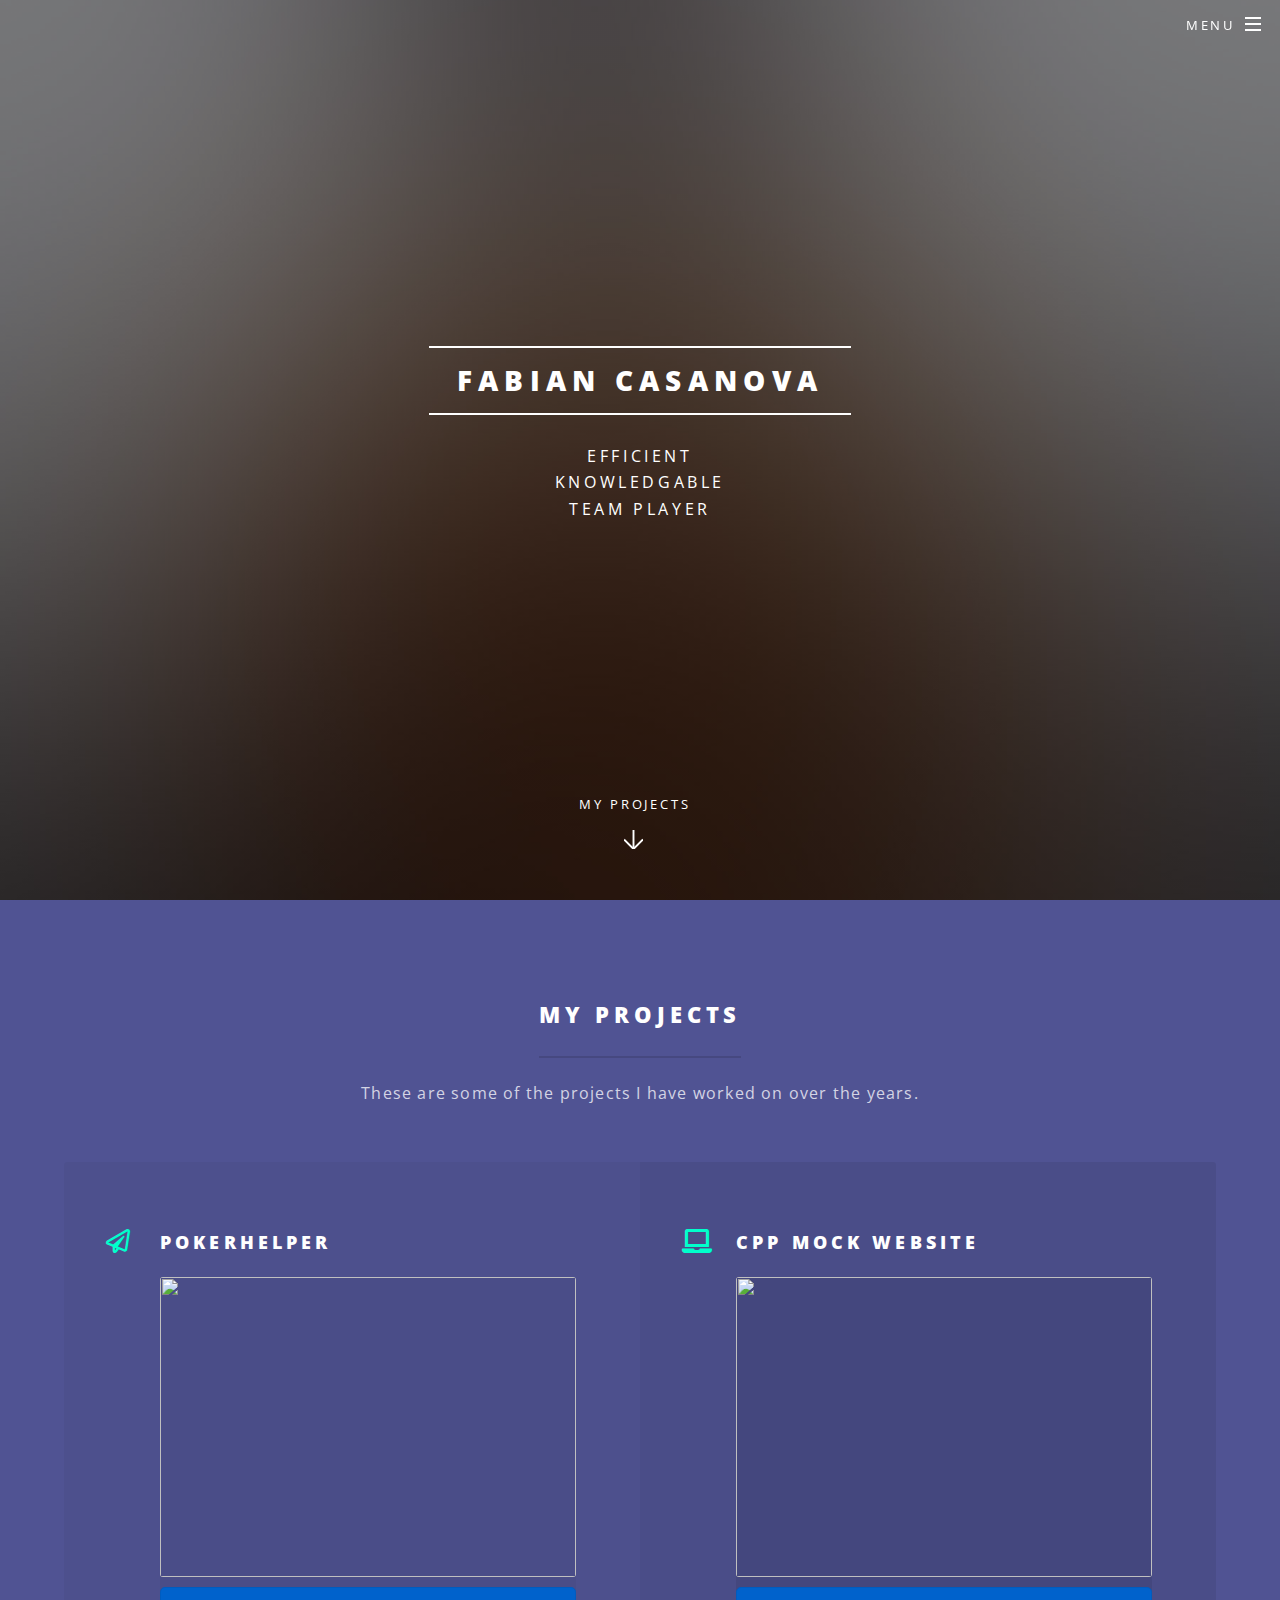
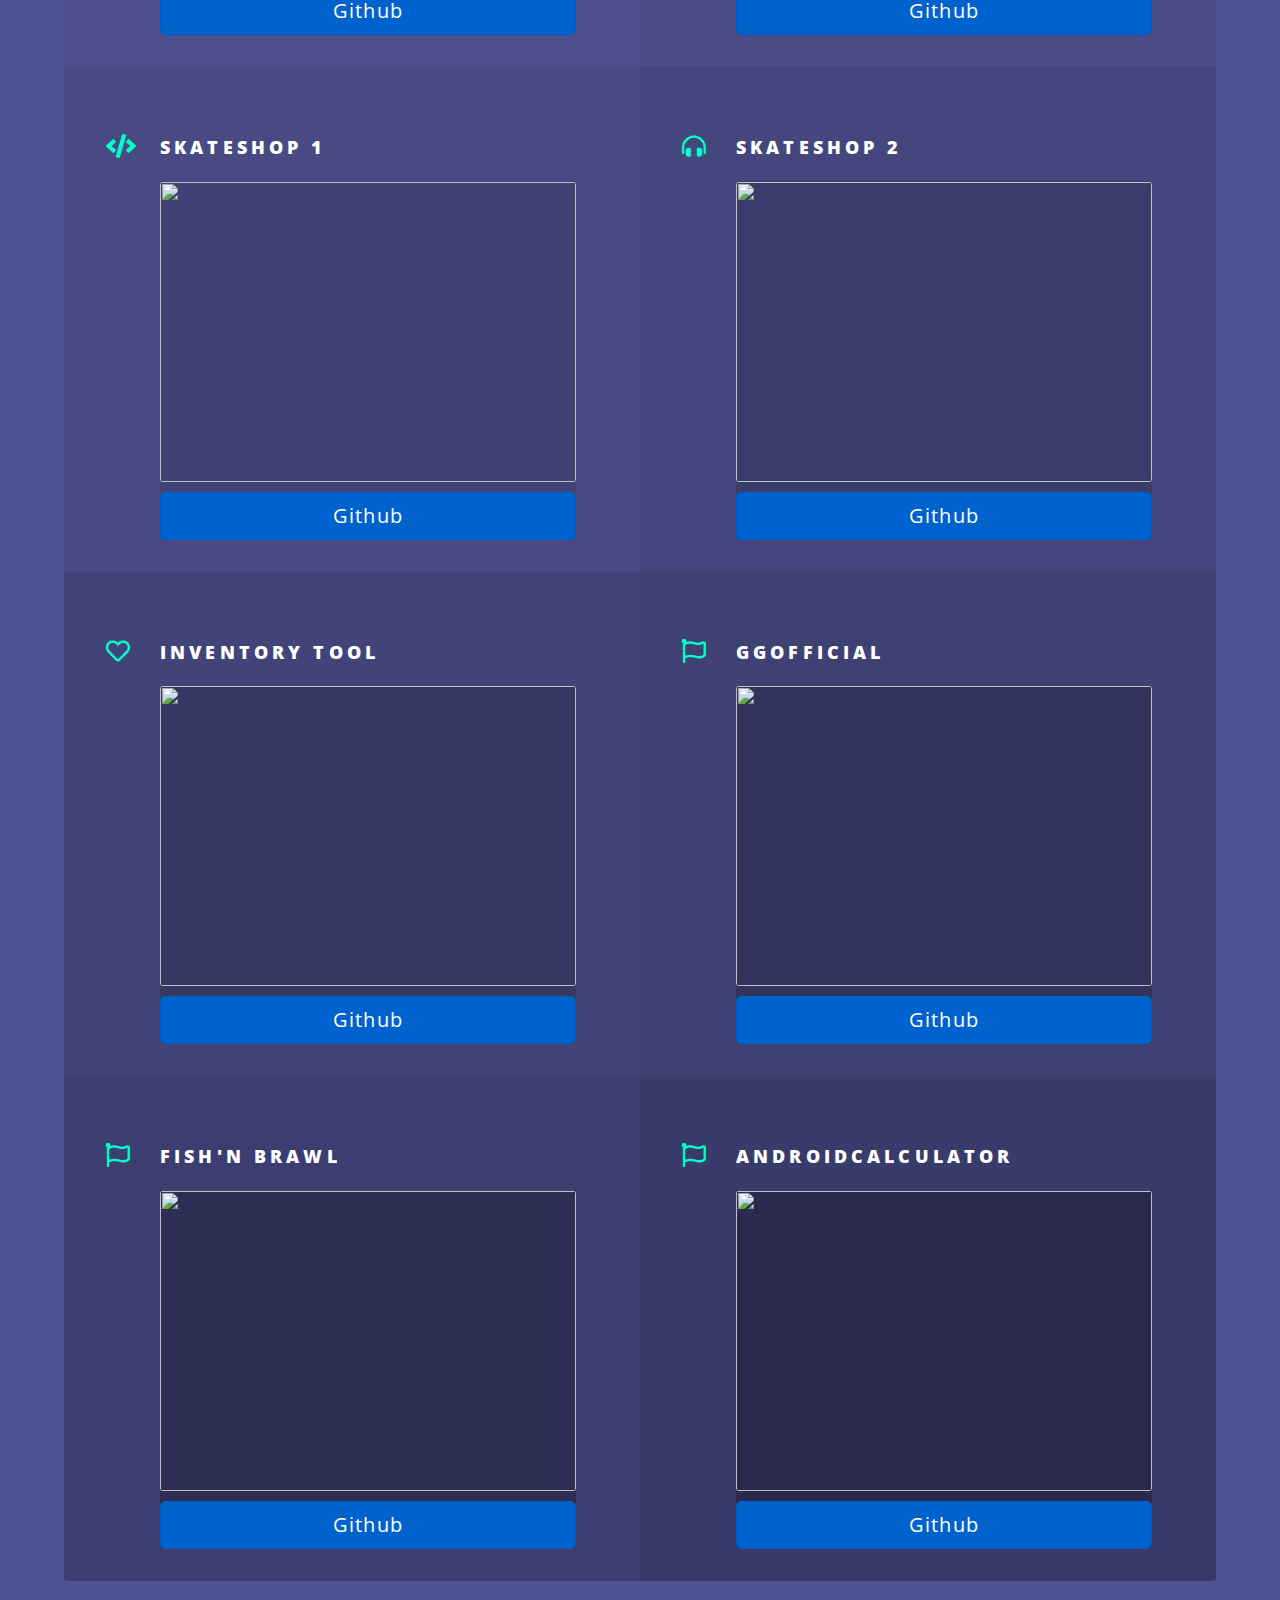
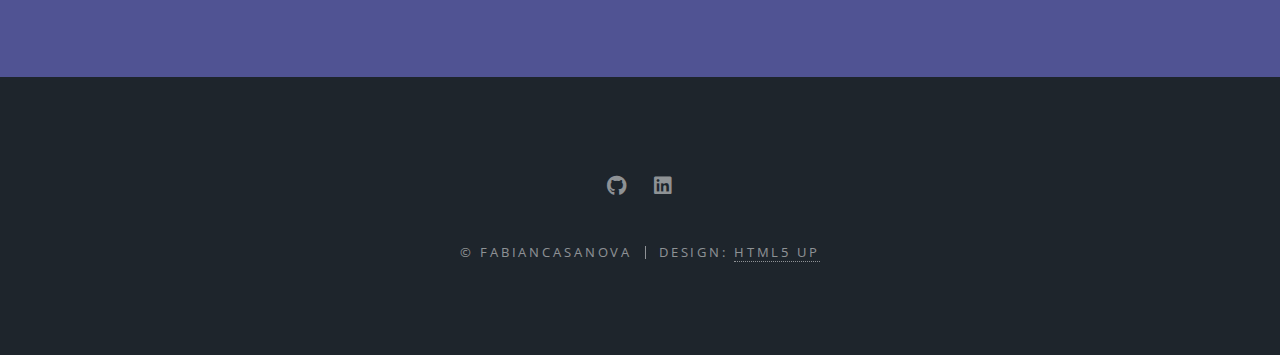
==== index.html @ 85e6639e "update" ====
<!DOCTYPE HTML>
<!--
	Spectral by HTML5 UP
	html5up.net | @ajlkn
	Free for personal and commercial use under the CCA 3.0 license (html5up.net/license)
-->
<html>
	<head>
		<title>Fabian's Portfolio</title>
		<meta charset="utf-8" />
		<meta name="viewport" content="width=device-width, initial-scale=1, user-scalable=no" />
		<link rel="stylesheet" href="https://maxcdn.bootstrapcdn.com/bootstrap/4.0.0/css/bootstrap.min.css" integrity="sha384-Gn5384xqQ1aoWXA+058RXPxPg6fy4IWvTNh0E263XmFcJlSAwiGgFAW/dAiS6JXm" crossorigin="anonymous">
		<link rel="stylesheet" href="assets/css/main.css" />
		<noscript><link rel="stylesheet" href="assets/css/noscript.css" /></noscript>
	</head>
	<body class="landing is-preload">

		<!-- Page Wrapper -->
			<div id="page-wrapper">

				<!-- Header -->
					<header id="header" class="alt">
						<h1><a href="index.html">Fabian's Portfolio</a></h1>
						<nav id="nav">
							<ul>
								<li class="special">
									<a href="#menu" class="menuToggle"><span>Menu</span></a>
									<div id="menu">
										<ul>
											<li><a href="index.html">Home</a></li>
											<li><a href="aboutme.html">About Me</a></li>
											<li><a href="contact.html">Contact</a></li>

										</ul>
									</div>
								</li>
							</ul>
						</nav>
					</header>

				<!-- Banner -->
					<section id="banner">
						<div class="inner">
							<h2>Fabian Casanova</h2>
							<p>Efficient<br />
								Knowledgable<br />
								Team Player</p>
							
						</div>
						<a href="#three" class="more scrolly">My Projects</a>
					</section>

				<!-- One 
					<section id="one" class="wrapper style1 special">
						<div class="inner">
							<header class="major">
								<h2>Arcu aliquet vel lobortis ata nisl<br />
								eget augue amet aliquet nisl cep donec</h2>
								<p>Aliquam ut ex ut augue consectetur interdum. Donec amet imperdiet eleifend<br />
								fringilla tincidunt. Nullam dui leo Aenean mi ligula, rhoncus ullamcorper.</p>
							</header>
							<ul class="icons major">
								<li><span class="icon fa-gem major style1"><span class="label">Lorem</span></span></li>
								<li><span class="icon fa-heart major style2"><span class="label">Ipsum</span></span></li>
								<li><span class="icon solid fa-code major style3"><span class="label">Dolor</span></span></li>
							</ul>
						</div>
					</section>
				-->
				<!-- Two 
					<section id="two" class="wrapper alt style2">
						<section class="spotlight">
							<div class="image"><img src="images/pic01.jpg" alt="" /></div><div class="content">
								<h2>Magna primis lobortis<br />
								sed ullamcorper</h2>
								<p>Aliquam ut ex ut augue consectetur interdum. Donec hendrerit imperdiet. Mauris eleifend fringilla nullam aenean mi ligula.</p>
							</div>
						</section>
						<section class="spotlight">
							<div class="image"><img src="images/pic02.jpg" alt="" /></div><div class="content">
								<h2>Tortor dolore feugiat<br />
								elementum magna</h2>
								<p>Aliquam ut ex ut augue consectetur interdum. Donec hendrerit imperdiet. Mauris eleifend fringilla nullam aenean mi ligula.</p>
							</div>
						</section>
						<section class="spotlight">
							<div class="image"><img src="images/pic03.jpg" alt="" /></div><div class="content">
								<h2>Augue eleifend aliquet<br />
								sed condimentum</h2>
								<p>Aliquam ut ex ut augue consectetur interdum. Donec hendrerit imperdiet. Mauris eleifend fringilla nullam aenean mi ligula.</p>
							</div>
						</section>
					</section>
				-->	
				<!-- Three -->
					<section id="three" class="wrapper style3 special">
						<div class="inner">
							<header class="major">
								<h2>My Projects</h2>
								<p>These are some of the projects I have worked on over the years.  
								</p>
							</header>
							<ul class="features">
								<li class="icon fa-paper-plane">
									<h3>PokerHelper</h3>
										<div class="card" >
											<a class="image fit" href="https://github.com/fabcasanova/PokerHelper">
												<image src="oldimages/PokerHelper.png"></image>
											</a>
											<a href="https://github.com/fabcasanova/PokerHelper" class="btn btn-primary btn-lg active" role="button" aria-pressed="true">Github</a>
											<!-- <a href="#" class="btn btn-primary btn-lg active" role="button" aria-pressed="true">Demo</a> -->
										</div>
								</li>
								<li class="icon solid fa-laptop">
									<h3>CPP Mock Website</h3>
										<div class="card" >
											<a class="image fit" href="https://github.com/fabcasanova/4290-SUMMER-PROJECT-2020">
												<image src="oldimages/cppMock.png"></image>
												<a href="https://github.com/fabcasanova/4290-SUMMER-PROJECT-2020" class="btn btn-primary btn-lg active" role="button" aria-pressed="true">Github</a>
											</a>
										</div>
								</li>
								<li class="icon solid fa-code">
									<h3>SkateShop 1</h3>
										<div class="card" >
											<a class="image fit" href="https://github.com/fabcasanova/MockSkateShop1">
												<image src="oldimages/mockskateshop1.png"></image>
												<a href="https://github.com/fabcasanova/MockSkateShop1" class="btn btn-primary btn-lg active" role="button" aria-pressed="true">Github</a>

											</a>
										</div>
								</li>
								<li class="icon solid fa-headphones-alt">
									<h3>SkateShop 2</h3>
										<div class="card" >
											<a class="image fit" href="https://github.com/fabcasanova/MockSkateShop2">
												<image src="oldimages/mockskateshop2.png"></image>
												<a href="https://github.com/fabcasanova/MockSkateShop2" class="btn btn-primary btn-lg active" role="button" aria-pressed="true">Github</a>
											</a>
										</div>
								</li>
								<li class="icon fa-heart">
									<h3>Inventory Tool</h3>
										<div class="card" >
											<a class="image fit" href="https://github.com/fabcasanova/LMTManagementSystem">
												<image src="oldimages/Inventorytool.PNG"></image><!--FIXME take picture of tool: new .features .class built-->
												<a href="https://github.com/fabcasanova/LMTManagementSystem" class="btn btn-primary btn-lg active" role="button" aria-pressed="true">Github</a>
											</a>
										</div>
								</li>
								<li class="icon fa-flag">
									<h3>GGOfficial</h3>
										<div class="card" >
											<a class="image fit" href="https://github.com/fabcasanova/GGOfficial">
												<image src="oldimages/ggofficialsnap2.png"></image><!--finish this project and take a picture-->
												<a href="https://github.com/fabcasanova/GGOfficial" class="btn btn-primary btn-lg active" role="button" aria-pressed="true">Github</a>
											</a>
										</div>
								</li>
								<li class="icon fa-flag">
									<h3>Fish'n Brawl</h3>
										<div class="card" >
											<a class="image fit" href="https://github.com/fabcasanova/FishNBrawl">
												<image src="oldimages/fnbpic.png"></image><!--finish this project and take a picture-->
												<a href="https://github.com/fabcasanova/FishNBrawl" class="btn btn-primary btn-lg active" role="button" aria-pressed="true">Github</a>

											</a>
										</div>
								</li>
								<li class="icon fa-flag">
									<h3>AndroidCalculator</h3>
										<div class="card" >
											<a class="image fit" href="https://github.com/fabcasanova/AndroidCalculator">
												<image src="oldimages/AndroidCalc.png"></image><!--finish this project and take a picture-->
												<a href="https://github.com/fabcasanova/AndroidCalculator" class="btn btn-primary btn-lg active" role="button" aria-pressed="true">Github</a>
											</a>
										</div>
								</li>
							</ul>
						</div>
					</section>

				<!-- CTA 
					<section id="cta" class="wrapper style4">
						<div class="inner">
							<header>
								<h2>Arcue ut vel commodo</h2>
								<p>Aliquam ut ex ut augue consectetur interdum endrerit imperdiet amet eleifend fringilla.</p>
							</header>
							<ul class="actions stacked">
								<li><a href="#" class="button fit primary">Activate</a></li>
								<li><a href="#" class="button fit">Learn More</a></li>
							</ul>
						</div>
					</section>
				-->
				<!-- Footer -->
					<footer id="footer">
						<ul class="icons">
							<li><a href="#" class="icon brands fa-github"><span class="label">Github</span></a></li>
							<li><a href="#" class="icon brands fa-linkedin"><span class="label">LinkedIn</span></a></li>
						</ul>
						<ul class="copyright">
							<li>&copy; FabianCasanova</li><li>Design: <a href="http://html5up.net">HTML5 UP</a></li>
						</ul>
					</footer>

			</div>

		<!-- Scripts -->
			<script src="assets/js/jquery.min.js"></script>
			<script src="assets/js/jquery.scrollex.min.js"></script>
			<script src="assets/js/jquery.scrolly.min.js"></script>
			<script src="assets/js/browser.min.js"></script>
			<script src="assets/js/breakpoints.min.js"></script>
			<script src="assets/js/util.js"></script>
			<script src="assets/js/main.js"></script>

	</body>
</html>
---- assets/css/main.css ----
@import url(fontawesome-all.min.css);
@import url("https://fonts.googleapis.com/css?family=Open+Sans:400,400italic,600,600italic,800,800italic");

/*
	Spectral by HTML5 UP
	html5up.net | @ajlkn
	Free for personal and commercial use under the CCA 3.0 license (html5up.net/license)
*/

html, body, div, span, applet, object,
iframe, h1, h2, h3, h4, h5, h6, p, blockquote,
pre, a, abbr, acronym, address, big, cite,
code, del, dfn, em, img, ins, kbd, q, s, samp,
small, strike, strong, sub, sup, tt, var, b,
u, i, center, dl, dt, dd, ol, ul, li, fieldset,
form, label, legend, table, caption, tbody,
tfoot, thead, tr, th, td, article, aside,
canvas, details, embed, figure, figcaption,
footer, header, hgroup, menu, nav, output, ruby,
section, summary, time, mark, audio, video {
	margin: 0;
	padding: 0;
	border: 0;
	font-size: 100%;
	font: inherit;
	vertical-align: baseline;}

article, aside, details, figcaption, figure,
footer, header, hgroup, menu, nav, section {
	display: block;}

body {
	line-height: 1;
}

ol, ul {
	list-style: none;
}

blockquote, q {
	quotes: none;
}

	blockquote:before, blockquote:after, q:before, q:after {
		content: '';
		content: none;
	}

table {
	border-collapse: collapse;
	border-spacing: 0;
}

body {
	-webkit-text-size-adjust: none;
}

mark {
	background-color: transparent;
	color: inherit;
}

input::-moz-focus-inner {
	border: 0;
	padding: 0;
}

input, select, textarea {
	-moz-appearance: none;
	-webkit-appearance: none;
	-ms-appearance: none;
	appearance: none;
}

/* Basic */

	@-ms-viewport {
		width: device-width;
	}

	html {
		box-sizing: border-box;
	}

	*, *:before, *:after {
		box-sizing: inherit;
	}

	body {
		background: #2e3842;
	}

		body.is-preload *, body.is-preload *:before, body.is-preload *:after {
			-moz-animation: none !important;
			-webkit-animation: none !important;
			-ms-animation: none !important;
			animation: none !important;
			-moz-transition: none !important;
			-webkit-transition: none !important;
			-ms-transition: none !important;
			transition: none !important;
		}

	body, input, select, textarea {
		color: #fff;
		font-family: "Open Sans", Helvetica, sans-serif;
		font-size: 15pt;
		font-weight: 400;
		letter-spacing: 0.075em;
		line-height: 1.65em;
	}

		@media screen and (max-width: 1680px) {

			body, input, select, textarea {
				font-size: 13pt;
			}

		}

		@media screen and (max-width: 1280px) {

			body, input, select, textarea {
				font-size: 12pt;
			}

		}

		@media screen and (max-width: 736px) {

			body, input, select, textarea {
				font-size: 11pt;
				letter-spacing: 0.0375em;
			}

		}

	a {
		-moz-transition: color 0.2s ease, border-bottom-color 0.2s ease;
		-webkit-transition: color 0.2s ease, border-bottom-color 0.2s ease;
		-ms-transition: color 0.2s ease, border-bottom-color 0.2s ease;
		transition: color 0.2s ease, border-bottom-color 0.2s ease;
		border-bottom: dotted 1px;
		color: inherit;
		text-decoration: none;
	}

		a:hover {
			border-bottom-color: transparent;
		}

	strong, b {
		color: #fff;
		font-weight: 600;
	}

	em, i {
		font-style: italic;
	}

	p {
		margin: 0 0 2em 0;
	}

	h1, h2, h3, h4, h5, h6 {
		color: #fff;
		font-weight: 800;
		letter-spacing: 0.225em;
		line-height: 1em;
		margin: 0 0 1em 0;
		text-transform: uppercase;
	}

		h1 a, h2 a, h3 a, h4 a, h5 a, h6 a {
			color: inherit;
			text-decoration: none;
		}

	h2 {
		font-size: 1.35em;
		line-height: 1.75em;
	}

		@media screen and (max-width: 736px) {

			h2 {
				font-size: 1.1em;
				line-height: 1.65em;
			}

		}

	h3 {
		font-size: 1.15em;
		line-height: 1.75em;
	}

		@media screen and (max-width: 736px) {

			h3 {
				font-size: 1em;
				line-height: 1.65em;
			}

		}

	h4 {
		font-size: 1em;
		line-height: 1.5em;
	}

	h5 {
		font-size: 0.8em;
		line-height: 1.5em;
	}

	h6 {
		font-size: 0.7em;
		line-height: 1.5em;
	}

	sub {
		font-size: 0.8em;
		position: relative;
		top: 0.5em;
	}

	sup {
		font-size: 0.8em;
		position: relative;
		top: -0.5em;
	}

	hr {
		border: 0;
		border-bottom: solid 2px #fff;
		margin: 3em 0;
	}

		hr.major {
			margin: 4.5em 0;
		}

	blockquote {
		border-left: solid 4px #fff;
		font-style: italic;
		margin: 0 0 2em 0;
		padding: 0.5em 0 0.5em 2em;
	}

	code {
		background: rgba(144, 144, 144, 0.25);
		border-radius: 3px;
		font-family: "Courier New", monospace;
		font-size: 0.9em;
		letter-spacing: 0;
		margin: 0 0.25em;
		padding: 0.25em 0.65em;
	}

	pre {
		-webkit-overflow-scrolling: touch;
		font-family: "Courier New", monospace;
		font-size: 0.9em;
		margin: 0 0 2em 0;
	}

		pre code {
			display: block;
			line-height: 1.75em;
			padding: 1em 1.5em;
			overflow-x: auto;
		}

	.align-left {
		text-align: left;
	}

	.align-center {
		text-align: center;
	}

	.align-right {
		text-align: right;
	}

/* Row */

	.row {
		display: flex;
		flex-wrap: wrap;
		box-sizing: border-box;
		align-items: stretch;
	}

		.row > * {
			box-sizing: border-box;
		}

		.row.gtr-uniform > * > :last-child {
			margin-bottom: 0;
		}

		.row.aln-left {
			justify-content: flex-start;
		}

		.row.aln-center {
			justify-content: center;
		}

		.row.aln-right {
			justify-content: flex-end;
		}

		.row.aln-top {
			align-items: flex-start;
		}

		.row.aln-middle {
			align-items: center;
		}

		.row.aln-bottom {
			align-items: flex-end;
		}

		.row > .imp {
			order: -1;
		}

		.row > .col-1 {
			width: 8.33333%;
		}

		.row > .off-1 {
			margin-left: 8.33333%;
		}

		.row > .col-2 {
			width: 16.66667%;
		}

		.row > .off-2 {
			margin-left: 16.66667%;
		}

		.row > .col-3 {
			width: 25%;
		}

		.row > .off-3 {
			margin-left: 25%;
		}

		.row > .col-4 {
			width: 33.33333%;
		}

		.row > .off-4 {
			margin-left: 33.33333%;
		}

		.row > .col-5 {
			width: 41.66667%;
		}

		.row > .off-5 {
			margin-left: 41.66667%;
		}

		.row > .col-6 {
			width: 50%;
		}

		.row > .off-6 {
			margin-left: 50%;
		}

		.row > .col-7 {
			width: 58.33333%;
		}

		.row > .off-7 {
			margin-left: 58.33333%;
		}

		.row > .col-8 {
			width: 66.66667%;
		}

		.row > .off-8 {
			margin-left: 66.66667%;
		}

		.row > .col-9 {
			width: 75%;
		}

		.row > .off-9 {
			margin-left: 75%;
		}

		.row > .col-10 {
			width: 83.33333%;
		}

		.row > .off-10 {
			margin-left: 83.33333%;
		}

		.row > .col-11 {
			width: 91.66667%;
		}

		.row > .off-11 {
			margin-left: 91.66667%;
		}

		.row > .col-12 {
			width: 100%;
		}

		.row > .off-12 {
			margin-left: 100%;
		}

		.row.gtr-0 {
			margin-top: 0;
			margin-left: 0em;
		}

			.row.gtr-0 > * {
				padding: 0 0 0 0em;
			}

			.row.gtr-0.gtr-uniform {
				margin-top: 0em;
			}

				.row.gtr-0.gtr-uniform > * {
					padding-top: 0em;
				}

		.row.gtr-25 {
			margin-top: 0;
			margin-left: -0.375em;
		}

			.row.gtr-25 > * {
				padding: 0 0 0 0.375em;
			}

			.row.gtr-25.gtr-uniform {
				margin-top: -0.375em;
			}

				.row.gtr-25.gtr-uniform > * {
					padding-top: 0.375em;
				}

		.row.gtr-50 {
			margin-top: 0;
			margin-left: -0.75em;
		}

			.row.gtr-50 > * {
				padding: 0 0 0 0.75em;
			}

			.row.gtr-50.gtr-uniform {
				margin-top: -0.75em;
			}

				.row.gtr-50.gtr-uniform > * {
					padding-top: 0.75em;
				}

		.row {
			margin-top: 0;
			margin-left: -1.5em;
		}

			.row > * {
				padding: 0 0 0 1.5em;
			}

			.row.gtr-uniform {
				margin-top: -1.5em;
			}

				.row.gtr-uniform > * {
					padding-top: 1.5em;
				}

		.row.gtr-150 {
			margin-top: 0;
			margin-left: -2.25em;
		}

			.row.gtr-150 > * {
				padding: 0 0 0 2.25em;
			}

			.row.gtr-150.gtr-uniform {
				margin-top: -2.25em;
			}

				.row.gtr-150.gtr-uniform > * {
					padding-top: 2.25em;
				}

		.row.gtr-200 {
			margin-top: 0;
			margin-left: -3em;
		}

			.row.gtr-200 > * {
				padding: 0 0 0 3em;
			}

			.row.gtr-200.gtr-uniform {
				margin-top: -3em;
			}

				.row.gtr-200.gtr-uniform > * {
					padding-top: 3em;
				}

		@media screen and (max-width: 1680px) {

			.row {
				display: flex;
				flex-wrap: wrap;
				box-sizing: border-box;
				align-items: stretch;
			}

				.row > * {
					box-sizing: border-box;
				}

				.row.gtr-uniform > * > :last-child {
					margin-bottom: 0;
				}

				.row.aln-left {
					justify-content: flex-start;
				}

				.row.aln-center {
					justify-content: center;
				}

				.row.aln-right {
					justify-content: flex-end;
				}

				.row.aln-top {
					align-items: flex-start;
				}

				.row.aln-middle {
					align-items: center;
				}

				.row.aln-bottom {
					align-items: flex-end;
				}

				.row > .imp-xlarge {
					order: -1;
				}

				.row > .col-1-xlarge {
					width: 8.33333%;
				}

				.row > .off-1-xlarge {
					margin-left: 8.33333%;
				}

				.row > .col-2-xlarge {
					width: 16.66667%;
				}

				.row > .off-2-xlarge {
					margin-left: 16.66667%;
				}

				.row > .col-3-xlarge {
					width: 25%;
				}

				.row > .off-3-xlarge {
					margin-left: 25%;
				}

				.row > .col-4-xlarge {
					width: 33.33333%;
				}

				.row > .off-4-xlarge {
					margin-left: 33.33333%;
				}

				.row > .col-5-xlarge {
					width: 41.66667%;
				}

				.row > .off-5-xlarge {
					margin-left: 41.66667%;
				}

				.row > .col-6-xlarge {
					width: 50%;
				}

				.row > .off-6-xlarge {
					margin-left: 50%;
				}

				.row > .col-7-xlarge {
					width: 58.33333%;
				}

				.row > .off-7-xlarge {
					margin-left: 58.33333%;
				}

				.row > .col-8-xlarge {
					width: 66.66667%;
				}

				.row > .off-8-xlarge {
					margin-left: 66.66667%;
				}

				.row > .col-9-xlarge {
					width: 75%;
				}

				.row > .off-9-xlarge {
					margin-left: 75%;
				}

				.row > .col-10-xlarge {
					width: 83.33333%;
				}

				.row > .off-10-xlarge {
					margin-left: 83.33333%;
				}

				.row > .col-11-xlarge {
					width: 91.66667%;
				}

				.row > .off-11-xlarge {
					margin-left: 91.66667%;
				}

				.row > .col-12-xlarge {
					width: 100%;
				}

				.row > .off-12-xlarge {
					margin-left: 100%;
				}

				.row.gtr-0 {
					margin-top: 0;
					margin-left: 0em;
				}

					.row.gtr-0 > * {
						padding: 0 0 0 0em;
					}

					.row.gtr-0.gtr-uniform {
						margin-top: 0em;
					}

						.row.gtr-0.gtr-uniform > * {
							padding-top: 0em;
						}

				.row.gtr-25 {
					margin-top: 0;
					margin-left: -0.375em;
				}

					.row.gtr-25 > * {
						padding: 0 0 0 0.375em;
					}

					.row.gtr-25.gtr-uniform {
						margin-top: -0.375em;
					}

						.row.gtr-25.gtr-uniform > * {
							padding-top: 0.375em;
						}

				.row.gtr-50 {
					margin-top: 0;
					margin-left: -0.75em;
				}

					.row.gtr-50 > * {
						padding: 0 0 0 0.75em;
					}

					.row.gtr-50.gtr-uniform {
						margin-top: -0.75em;
					}

						.row.gtr-50.gtr-uniform > * {
							padding-top: 0.75em;
						}

				.row {
					margin-top: 0;
					margin-left: -1.5em;
				}

					.row > * {
						padding: 0 0 0 1.5em;
					}

					.row.gtr-uniform {
						margin-top: -1.5em;
					}

						.row.gtr-uniform > * {
							padding-top: 1.5em;
						}

				.row.gtr-150 {
					margin-top: 0;
					margin-left: -2.25em;
				}

					.row.gtr-150 > * {
						padding: 0 0 0 2.25em;
					}

					.row.gtr-150.gtr-uniform {
						margin-top: -2.25em;
					}

						.row.gtr-150.gtr-uniform > * {
							padding-top: 2.25em;
						}

				.row.gtr-200 {
					margin-top: 0;
					margin-left: -3em;
				}

					.row.gtr-200 > * {
						padding: 0 0 0 3em;
					}

					.row.gtr-200.gtr-uniform {
						margin-top: -3em;
					}

						.row.gtr-200.gtr-uniform > * {
							padding-top: 3em;
						}

		}

		@media screen and (max-width: 1280px) {

			.row {
				display: flex;
				flex-wrap: wrap;
				box-sizing: border-box;
				align-items: stretch;
			}

				.row > * {
					box-sizing: border-box;
				}

				.row.gtr-uniform > * > :last-child {
					margin-bottom: 0;
				}

				.row.aln-left {
					justify-content: flex-start;
				}

				.row.aln-center {
					justify-content: center;
				}

				.row.aln-right {
					justify-content: flex-end;
				}

				.row.aln-top {
					align-items: flex-start;
				}

				.row.aln-middle {
					align-items: center;
				}

				.row.aln-bottom {
					align-items: flex-end;
				}

				.row > .imp-large {
					order: -1;
				}

				.row > .col-1-large {
					width: 8.33333%;
				}

				.row > .off-1-large {
					margin-left: 8.33333%;
				}

				.row > .col-2-large {
					width: 16.66667%;
				}

				.row > .off-2-large {
					margin-left: 16.66667%;
				}

				.row > .col-3-large {
					width: 25%;
				}

				.row > .off-3-large {
					margin-left: 25%;
				}

				.row > .col-4-large {
					width: 33.33333%;
				}

				.row > .off-4-large {
					margin-left: 33.33333%;
				}

				.row > .col-5-large {
					width: 41.66667%;
				}

				.row > .off-5-large {
					margin-left: 41.66667%;
				}

				.row > .col-6-large {
					width: 50%;
				}

				.row > .off-6-large {
					margin-left: 50%;
				}

				.row > .col-7-large {
					width: 58.33333%;
				}

				.row > .off-7-large {
					margin-left: 58.33333%;
				}

				.row > .col-8-large {
					width: 66.66667%;
				}

				.row > .off-8-large {
					margin-left: 66.66667%;
				}

				.row > .col-9-large {
					width: 75%;
				}

				.row > .off-9-large {
					margin-left: 75%;
				}

				.row > .col-10-large {
					width: 83.33333%;
				}

				.row > .off-10-large {
					margin-left: 83.33333%;
				}

				.row > .col-11-large {
					width: 91.66667%;
				}

				.row > .off-11-large {
					margin-left: 91.66667%;
				}

				.row > .col-12-large {
					width: 100%;
				}

				.row > .off-12-large {
					margin-left: 100%;
				}

				.row.gtr-0 {
					margin-top: 0;
					margin-left: 0em;
				}

					.row.gtr-0 > * {
						padding: 0 0 0 0em;
					}

					.row.gtr-0.gtr-uniform {
						margin-top: 0em;
					}

						.row.gtr-0.gtr-uniform > * {
							padding-top: 0em;
						}

				.row.gtr-25 {
					margin-top: 0;
					margin-left: -0.375em;
				}

					.row.gtr-25 > * {
						padding: 0 0 0 0.375em;
					}

					.row.gtr-25.gtr-uniform {
						margin-top: -0.375em;
					}

						.row.gtr-25.gtr-uniform > * {
							padding-top: 0.375em;
						}

				.row.gtr-50 {
					margin-top: 0;
					margin-left: -0.75em;
				}

					.row.gtr-50 > * {
						padding: 0 0 0 0.75em;
					}

					.row.gtr-50.gtr-uniform {
						margin-top: -0.75em;
					}

						.row.gtr-50.gtr-uniform > * {
							padding-top: 0.75em;
						}

				.row {
					margin-top: 0;
					margin-left: -1.5em;
				}

					.row > * {
						padding: 0 0 0 1.5em;
					}

					.row.gtr-uniform {
						margin-top: -1.5em;
					}

						.row.gtr-uniform > * {
							padding-top: 1.5em;
						}

				.row.gtr-150 {
					margin-top: 0;
					margin-left: -2.25em;
				}

					.row.gtr-150 > * {
						padding: 0 0 0 2.25em;
					}

					.row.gtr-150.gtr-uniform {
						margin-top: -2.25em;
					}

						.row.gtr-150.gtr-uniform > * {
							padding-top: 2.25em;
						}

				.row.gtr-200 {
					margin-top: 0;
					margin-left: -3em;
				}

					.row.gtr-200 > * {
						padding: 0 0 0 3em;
					}

					.row.gtr-200.gtr-uniform {
						margin-top: -3em;
					}

						.row.gtr-200.gtr-uniform > * {
							padding-top: 3em;
						}

		}

		@media screen and (max-width: 980px) {

			.row {
				display: flex;
				flex-wrap: wrap;
				box-sizing: border-box;
				align-items: stretch;
			}

				.row > * {
					box-sizing: border-box;
				}

				.row.gtr-uniform > * > :last-child {
					margin-bottom: 0;
				}

				.row.aln-left {
					justify-content: flex-start;
				}

				.row.aln-center {
					justify-content: center;
				}

				.row.aln-right {
					justify-content: flex-end;
				}

				.row.aln-top {
					align-items: flex-start;
				}

				.row.aln-middle {
					align-items: center;
				}

				.row.aln-bottom {
					align-items: flex-end;
				}

				.row > .imp-medium {
					order: -1;
				}

				.row > .col-1-medium {
					width: 8.33333%;
				}

				.row > .off-1-medium {
					margin-left: 8.33333%;
				}

				.row > .col-2-medium {
					width: 16.66667%;
				}

				.row > .off-2-medium {
					margin-left: 16.66667%;
				}

				.row > .col-3-medium {
					width: 25%;
				}

				.row > .off-3-medium {
					margin-left: 25%;
				}

				.row > .col-4-medium {
					width: 33.33333%;
				}

				.row > .off-4-medium {
					margin-left: 33.33333%;
				}

				.row > .col-5-medium {
					width: 41.66667%;
				}

				.row > .off-5-medium {
					margin-left: 41.66667%;
				}

				.row > .col-6-medium {
					width: 50%;
				}

				.row > .off-6-medium {
					margin-left: 50%;
				}

				.row > .col-7-medium {
					width: 58.33333%;
				}

				.row > .off-7-medium {
					margin-left: 58.33333%;
				}

				.row > .col-8-medium {
					width: 66.66667%;
				}

				.row > .off-8-medium {
					margin-left: 66.66667%;
				}

				.row > .col-9-medium {
					width: 75%;
				}

				.row > .off-9-medium {
					margin-left: 75%;
				}

				.row > .col-10-medium {
					width: 83.33333%;
				}

				.row > .off-10-medium {
					margin-left: 83.33333%;
				}

				.row > .col-11-medium {
					width: 91.66667%;
				}

				.row > .off-11-medium {
					margin-left: 91.66667%;
				}

				.row > .col-12-medium {
					width: 100%;
				}

				.row > .off-12-medium {
					margin-left: 100%;
				}

				.row.gtr-0 {
					margin-top: 0;
					margin-left: 0em;
				}

					.row.gtr-0 > * {
						padding: 0 0 0 0em;
					}

					.row.gtr-0.gtr-uniform {
						margin-top: 0em;
					}

						.row.gtr-0.gtr-uniform > * {
							padding-top: 0em;
						}

				.row.gtr-25 {
					margin-top: 0;
					margin-left: -0.375em;
				}

					.row.gtr-25 > * {
						padding: 0 0 0 0.375em;
					}

					.row.gtr-25.gtr-uniform {
						margin-top: -0.375em;
					}

						.row.gtr-25.gtr-uniform > * {
							padding-top: 0.375em;
						}

				.row.gtr-50 {
					margin-top: 0;
					margin-left: -0.75em;
				}

					.row.gtr-50 > * {
						padding: 0 0 0 0.75em;
					}

					.row.gtr-50.gtr-uniform {
						margin-top: -0.75em;
					}

						.row.gtr-50.gtr-uniform > * {
							padding-top: 0.75em;
						}

				.row {
					margin-top: 0;
					margin-left: -1.5em;
				}

					.row > * {
						padding: 0 0 0 1.5em;
					}

					.row.gtr-uniform {
						margin-top: -1.5em;
					}

						.row.gtr-uniform > * {
							padding-top: 1.5em;
						}

				.row.gtr-150 {
					margin-top: 0;
					margin-left: -2.25em;
				}

					.row.gtr-150 > * {
						padding: 0 0 0 2.25em;
					}

					.row.gtr-150.gtr-uniform {
						margin-top: -2.25em;
					}

						.row.gtr-150.gtr-uniform > * {
							padding-top: 2.25em;
						}

				.row.gtr-200 {
					margin-top: 0;
					margin-left: -3em;
				}

					.row.gtr-200 > * {
						padding: 0 0 0 3em;
					}

					.row.gtr-200.gtr-uniform {
						margin-top: -3em;
					}

						.row.gtr-200.gtr-uniform > * {
							padding-top: 3em;
						}

		}

		@media screen and (max-width: 736px) {

			.row {
				display: flex;
				flex-wrap: wrap;
				box-sizing: border-box;
				align-items: stretch;
			}

				.row > * {
					box-sizing: border-box;
				}

				.row.gtr-uniform > * > :last-child {
					margin-bottom: 0;
				}

				.row.aln-left {
					justify-content: flex-start;
				}

				.row.aln-center {
					justify-content: center;
				}

				.row.aln-right {
					justify-content: flex-end;
				}

				.row.aln-top {
					align-items: flex-start;
				}

				.row.aln-middle {
					align-items: center;
				}

				.row.aln-bottom {
					align-items: flex-end;
				}

				.row > .imp-small {
					order: -1;
				}

				.row > .col-1-small {
					width: 8.33333%;
				}

				.row > .off-1-small {
					margin-left: 8.33333%;
				}

				.row > .col-2-small {
					width: 16.66667%;
				}

				.row > .off-2-small {
					margin-left: 16.66667%;
				}

				.row > .col-3-small {
					width: 25%;
				}

				.row > .off-3-small {
					margin-left: 25%;
				}

				.row > .col-4-small {
					width: 33.33333%;
				}

				.row > .off-4-small {
					margin-left: 33.33333%;
				}

				.row > .col-5-small {
					width: 41.66667%;
				}

				.row > .off-5-small {
					margin-left: 41.66667%;
				}

				.row > .col-6-small {
					width: 50%;
				}

				.row > .off-6-small {
					margin-left: 50%;
				}

				.row > .col-7-small {
					width: 58.33333%;
				}

				.row > .off-7-small {
					margin-left: 58.33333%;
				}

				.row > .col-8-small {
					width: 66.66667%;
				}

				.row > .off-8-small {
					margin-left: 66.66667%;
				}

				.row > .col-9-small {
					width: 75%;
				}

				.row > .off-9-small {
					margin-left: 75%;
				}

				.row > .col-10-small {
					width: 83.33333%;
				}

				.row > .off-10-small {
					margin-left: 83.33333%;
				}

				.row > .col-11-small {
					width: 91.66667%;
				}

				.row > .off-11-small {
					margin-left: 91.66667%;
				}

				.row > .col-12-small {
					width: 100%;
				}

				.row > .off-12-small {
					margin-left: 100%;
				}

				.row.gtr-0 {
					margin-top: 0;
					margin-left: 0em;
				}

					.row.gtr-0 > * {
						padding: 0 0 0 0em;
					}

					.row.gtr-0.gtr-uniform {
						margin-top: 0em;
					}

						.row.gtr-0.gtr-uniform > * {
							padding-top: 0em;
						}

				.row.gtr-25 {
					margin-top: 0;
					margin-left: -0.375em;
				}

					.row.gtr-25 > * {
						padding: 0 0 0 0.375em;
					}

					.row.gtr-25.gtr-uniform {
						margin-top: -0.375em;
					}

						.row.gtr-25.gtr-uniform > * {
							padding-top: 0.375em;
						}

				.row.gtr-50 {
					margin-top: 0;
					margin-left: -0.75em;
				}

					.row.gtr-50 > * {
						padding: 0 0 0 0.75em;
					}

					.row.gtr-50.gtr-uniform {
						margin-top: -0.75em;
					}

						.row.gtr-50.gtr-uniform > * {
							padding-top: 0.75em;
						}

				.row {
					margin-top: 0;
					margin-left: -1.5em;
				}

					.row > * {
						padding: 0 0 0 1.5em;
					}

					.row.gtr-uniform {
						margin-top: -1.5em;
					}

						.row.gtr-uniform > * {
							padding-top: 1.5em;
						}

				.row.gtr-150 {
					margin-top: 0;
					margin-left: -2.25em;
				}

					.row.gtr-150 > * {
						padding: 0 0 0 2.25em;
					}

					.row.gtr-150.gtr-uniform {
						margin-top: -2.25em;
					}

						.row.gtr-150.gtr-uniform > * {
							padding-top: 2.25em;
						}

				.row.gtr-200 {
					margin-top: 0;
					margin-left: -3em;
				}

					.row.gtr-200 > * {
						padding: 0 0 0 3em;
					}

					.row.gtr-200.gtr-uniform {
						margin-top: -3em;
					}

						.row.gtr-200.gtr-uniform > * {
							padding-top: 3em;
						}

		}

		@media screen and (max-width: 480px) {

			.row {
				display: flex;
				flex-wrap: wrap;
				box-sizing: border-box;
				align-items: stretch;
			}

				.row > * {
					box-sizing: border-box;
				}

				.row.gtr-uniform > * > :last-child {
					margin-bottom: 0;
				}

				.row.aln-left {
					justify-content: flex-start;
				}

				.row.aln-center {
					justify-content: center;
				}

				.row.aln-right {
					justify-content: flex-end;
				}

				.row.aln-top {
					align-items: flex-start;
				}

				.row.aln-middle {
					align-items: center;
				}

				.row.aln-bottom {
					align-items: flex-end;
				}

				.row > .imp-xsmall {
					order: -1;
				}

				.row > .col-1-xsmall {
					width: 8.33333%;
				}

				.row > .off-1-xsmall {
					margin-left: 8.33333%;
				}

				.row > .col-2-xsmall {
					width: 16.66667%;
				}

				.row > .off-2-xsmall {
					margin-left: 16.66667%;
				}

				.row > .col-3-xsmall {
					width: 25%;
				}

				.row > .off-3-xsmall {
					margin-left: 25%;
				}

				.row > .col-4-xsmall {
					width: 33.33333%;
				}

				.row > .off-4-xsmall {
					margin-left: 33.33333%;
				}

				.row > .col-5-xsmall {
					width: 41.66667%;
				}

				.row > .off-5-xsmall {
					margin-left: 41.66667%;
				}

				.row > .col-6-xsmall {
					width: 50%;
				}

				.row > .off-6-xsmall {
					margin-left: 50%;
				}

				.row > .col-7-xsmall {
					width: 58.33333%;
				}

				.row > .off-7-xsmall {
					margin-left: 58.33333%;
				}

				.row > .col-8-xsmall {
					width: 66.66667%;
				}

				.row > .off-8-xsmall {
					margin-left: 66.66667%;
				}

				.row > .col-9-xsmall {
					width: 75%;
				}

				.row > .off-9-xsmall {
					margin-left: 75%;
				}

				.row > .col-10-xsmall {
					width: 83.33333%;
				}

				.row > .off-10-xsmall {
					margin-left: 83.33333%;
				}

				.row > .col-11-xsmall {
					width: 91.66667%;
				}

				.row > .off-11-xsmall {
					margin-left: 91.66667%;
				}

				.row > .col-12-xsmall {
					width: 100%;
				}

				.row > .off-12-xsmall {
					margin-left: 100%;
				}

				.row.gtr-0 {
					margin-top: 0;
					margin-left: 0em;
				}

					.row.gtr-0 > * {
						padding: 0 0 0 0em;
					}

					.row.gtr-0.gtr-uniform {
						margin-top: 0em;
					}

						.row.gtr-0.gtr-uniform > * {
							padding-top: 0em;
						}

				.row.gtr-25 {
					margin-top: 0;
					margin-left: -0.375em;
				}

					.row.gtr-25 > * {
						padding: 0 0 0 0.375em;
					}

					.row.gtr-25.gtr-uniform {
						margin-top: -0.375em;
					}

						.row.gtr-25.gtr-uniform > * {
							padding-top: 0.375em;
						}

				.row.gtr-50 {
					margin-top: 0;
					margin-left: -0.75em;
				}

					.row.gtr-50 > * {
						padding: 0 0 0 0.75em;
					}

					.row.gtr-50.gtr-uniform {
						margin-top: -0.75em;
					}

						.row.gtr-50.gtr-uniform > * {
							padding-top: 0.75em;
						}

				.row {
					margin-top: 0;
					margin-left: -1.5em;
				}

					.row > * {
						padding: 0 0 0 1.5em;
					}

					.row.gtr-uniform {
						margin-top: -1.5em;
					}

						.row.gtr-uniform > * {
							padding-top: 1.5em;
						}

				.row.gtr-150 {
					margin-top: 0;
					margin-left: -2.25em;
				}

					.row.gtr-150 > * {
						padding: 0 0 0 2.25em;
					}

					.row.gtr-150.gtr-uniform {
						margin-top: -2.25em;
					}

						.row.gtr-150.gtr-uniform > * {
							padding-top: 2.25em;
						}

				.row.gtr-200 {
					margin-top: 0;
					margin-left: -3em;
				}

					.row.gtr-200 > * {
						padding: 0 0 0 3em;
					}

					.row.gtr-200.gtr-uniform {
						margin-top: -3em;
					}

						.row.gtr-200.gtr-uniform > * {
							padding-top: 3em;
						}

		}

/* Section/Article */

	section.special, article.special {
		text-align: center;
	}

	header p {
		color: rgba(255, 255, 255, 0.5);
		position: relative;
		top: -0.25em;
	}

	header h3 + p {
		font-size: 1.1em;
	}

	header h4 + p,
	header h5 + p,
	header h6 + p {
		font-size: 0.9em;
	}

	header.major {
		margin: 0 0 3.5em 0;
	}

		header.major h2, header.major h3, header.major h4, header.major h5, header.major h6 {
			border-bottom: solid 2px #fff;
			display: inline-block;
			padding-bottom: 1em;
			position: relative;
		}

			header.major h2:after, header.major h3:after, header.major h4:after, header.major h5:after, header.major h6:after {
				content: '';
				display: block;
				height: 1px;
			}

		header.major p {
			color: #fff;
			top: 0;
		}

		@media screen and (max-width: 736px) {

			header.major {
				margin: 0 0 2em 0;
			}

		}

	@media screen and (max-width: 980px) {

		header br {
			display: none;
		}

	}

/* Form */

	form {
		margin: 0 0 2em 0;
	}

	label {
		color: #fff;
		display: block;
		font-size: 0.9em;
		font-weight: 600;
		margin: 0 0 1em 0;
	}

	input[type="text"],
	input[type="password"],
	input[type="email"],
	select,
	textarea {
		-moz-appearance: none;
		-webkit-appearance: none;
		-ms-appearance: none;
		appearance: none;
		background-color: rgba(144, 144, 144, 0.25);
		border-radius: 3px;
		border: none;
		color: inherit;
		display: block;
		outline: 0;
		padding: 0 1em;
		text-decoration: none;
		width: 100%;
	}

		input[type="text"]:invalid,
		input[type="password"]:invalid,
		input[type="email"]:invalid,
		select:invalid,
		textarea:invalid {
			box-shadow: none;
		}

		input[type="text"]:focus,
		input[type="password"]:focus,
		input[type="email"]:focus,
		select:focus,
		textarea:focus {
			box-shadow: 0 0 0 2px #21b2a6;
		}

	select {
		background-size: 1.25em;
		background-repeat: no-repeat;
		background-position: calc(100% - 1em) center;
		height: 2.75em;
		padding-right: 2.75em;
		text-overflow: ellipsis;
	}

		select:focus::-ms-value {
			background-color: transparent;
		}

		select::-ms-expand {
			display: none;
		}

	input[type="text"],
	input[type="password"],
	input[type="email"],
	select {
		height: 2.75em;
	}

	textarea {
		padding: 0.75em 1em;
	}

	input[type="checkbox"],
	input[type="radio"] {
		-moz-appearance: none;
		-webkit-appearance: none;
		-ms-appearance: none;
		appearance: none;
		display: block;
		float: left;
		margin-right: -2em;
		opacity: 0;
		width: 1em;
		z-index: -1;
	}

		input[type="checkbox"] + label,
		input[type="radio"] + label {
			text-decoration: none;
			color: #fff;
			cursor: pointer;
			display: inline-block;
			font-size: 1em;
			font-weight: 400;
			padding-left: 2.4em;
			padding-right: 0.75em;
			position: relative;
		}

			input[type="checkbox"] + label:before,
			input[type="radio"] + label:before {
				-moz-osx-font-smoothing: grayscale;
				-webkit-font-smoothing: antialiased;
				display: inline-block;
				font-style: normal;
				font-variant: normal;
				text-rendering: auto;
				line-height: 1;
				text-transform: none !important;
				font-family: 'Font Awesome 5 Free';
				font-weight: 900;
			}

			input[type="checkbox"] + label:before,
			input[type="radio"] + label:before {
				background: rgba(144, 144, 144, 0.25);
				border-radius: 3px;
				content: '';
				display: inline-block;
				font-size: 0.8em;
				height: 2.0625em;
				left: 0;
				line-height: 2.0625em;
				position: absolute;
				text-align: center;
				top: 0;
				width: 2.0625em;
			}

		input[type="checkbox"]:checked + label:before,
		input[type="radio"]:checked + label:before {
			background: #2e3842;
			color: #fff;
			content: '\f00c';
		}

		input[type="checkbox"]:focus + label:before,
		input[type="radio"]:focus + label:before {
			box-shadow: 0 0 0 2px #21b2a6;
		}

	input[type="checkbox"] + label:before {
		border-radius: 3px;
	}

	input[type="radio"] + label:before {
		border-radius: 100%;
	}

	::-webkit-input-placeholder {
		color: rgba(255, 255, 255, 0.5) !important;
		opacity: 1.0;
	}

	:-moz-placeholder {
		color: rgba(255, 255, 255, 0.5) !important;
		opacity: 1.0;
	}

	::-moz-placeholder {
		color: rgba(255, 255, 255, 0.5) !important;
		opacity: 1.0;
	}

	:-ms-input-placeholder {
		color: rgba(255, 255, 255, 0.5) !important;
		opacity: 1.0;
	}

/* Box */

	.box {
		border-radius: 3px;
		border: solid 2px #fff;
		margin-bottom: 2em;
		padding: 1.5em;
	}

		.box > :last-child,
		.box > :last-child > :last-child,
		.box > :last-child > :last-child > :last-child {
			margin-bottom: 0;
		}

		.box.alt {
			border: 0;
			border-radius: 0;
			padding: 0;
		}

/* Icon */

	.icon {
		text-decoration: none;
		border-bottom: none;
		position: relative;
	}

		.icon:before {
			-moz-osx-font-smoothing: grayscale;
			-webkit-font-smoothing: antialiased;
			display: inline-block;
			font-style: normal;
			font-variant: normal;
			text-rendering: auto;
			line-height: 1;
			text-transform: none !important;
			font-family: 'Font Awesome 5 Free';
			font-weight: 400;
		}

		.icon > .label {
			display: none;
		}

		.icon:before {
			line-height: inherit;
		}

		.icon.solid:before {
			font-weight: 900;
		}

		.icon.brands:before {
			font-family: 'Font Awesome 5 Brands';
		}

		.icon.major {
			-moz-transform: rotate(-45deg);
			-webkit-transform: rotate(-45deg);
			-ms-transform: rotate(-45deg);
			transform: rotate(-45deg);
			border-radius: 3px;
			border: solid 2px #fff;
			display: inline-block;
			font-size: 1.35em;
			height: calc(3em + 2px);
			line-height: 3em;
			text-align: center;
			width: calc(3em + 2px);
		}

			.icon.major:before {
				-moz-transform: rotate(45deg);
				-webkit-transform: rotate(45deg);
				-ms-transform: rotate(45deg);
				transform: rotate(45deg);
				display: inline-block;
				font-size: 1.5em;
			}

			@media screen and (max-width: 736px) {

				.icon.major {
					font-size: 1em;
				}

			}

		.icon.style1 {
			color: #00ffcc;
		}

		.icon.style2 {
			color: #00f0ff;
		}

		.icon.style3 {
			color: #76ddff;
		}

/* Image */

	.image {
		border-radius: 3px;
		border: 0;
		display: inline-block;
		position: relative;
			
	}	
		.image.fabian {
				float: right;
    			height: 300px;
    			object-fit: cover;
				margin: 15px 12px 3px 0px;
				border-radius: 25px;
				
		}

		.image img {
			border-radius: 3px;
			display: block;
		}

		.image.left {
			float: left;
			margin: 0 2em 2em 0;
			top: 0.25em;
		}

		.image.right {
			float: right;
			margin: 0 0 2em 2em;
			top: 0.25em;
		}

		.image.left, .image.right {
			max-width: 40%;
		}

			.image.left img, .image.right img {
				width: 100%;
			}

		.image.fit {
			display: block;
			margin: 0 0 2em 0;
			
		}

			.image.fit img {
				width:  100%;
    			height: 300px;
    			object-fit: cover;
			}

/* List */

	ol {
		list-style: decimal;
		margin: 0 0 2em 0;
		padding-left: 1.25em;
	}

		ol li {
			padding-left: 0.25em;
		}

	ul {
		list-style: disc;
		margin: 0 0 2em 0;
		padding-left: 1em;
	}

		ul li {
			padding-left: 0.5em;
		}

		ul.alt {
			list-style: none;
			padding-left: 0;
		}

			ul.alt li {
				border-top: solid 1px #fff;
				padding: 0.5em 0;
			}

				ul.alt li:first-child {
					border-top: 0;
					padding-top: 0;
				}

	dl {
		margin: 0 0 2em 0;
	}

/* Actions */

	ul.actions {
		display: -moz-flex;
		display: -webkit-flex;
		display: -ms-flex;
		display: flex;
		cursor: default;
		list-style: none;
		margin-left: -1em;
		padding-left: 0;
	}

		ul.actions li {
			padding: 0 0 0 1em;
			vertical-align: middle;
		}

		ul.actions.special {
			-moz-justify-content: center;
			-webkit-justify-content: center;
			-ms-justify-content: center;
			justify-content: center;
			width: 100%;
			margin-left: 0;
		}

			ul.actions.special li:first-child {
				padding-left: 0;
			}

		ul.actions.stacked {
			-moz-flex-direction: column;
			-webkit-flex-direction: column;
			-ms-flex-direction: column;
			flex-direction: column;
			margin-left: 0;
		}

			ul.actions.stacked li {
				padding: 1em 0 0 0;
			}

				ul.actions.stacked li:first-child {
					padding-top: 0;
				}

		ul.actions.fit {
			width: calc(100% + 1em);
		}

			ul.actions.fit li {
				-moz-flex-grow: 1;
				-webkit-flex-grow: 1;
				-ms-flex-grow: 1;
				flex-grow: 1;
				-moz-flex-shrink: 1;
				-webkit-flex-shrink: 1;
				-ms-flex-shrink: 1;
				flex-shrink: 1;
				width: 100%;
			}

				ul.actions.fit li > * {
					width: 100%;
				}

			ul.actions.fit.stacked {
				width: 100%;
			}

		@media screen and (max-width: 480px) {

			ul.actions:not(.fixed) {
				-moz-flex-direction: column;
				-webkit-flex-direction: column;
				-ms-flex-direction: column;
				flex-direction: column;
				margin-left: 0;
				width: 100% !important;
			}

				ul.actions:not(.fixed) li {
					-moz-flex-grow: 1;
					-webkit-flex-grow: 1;
					-ms-flex-grow: 1;
					flex-grow: 1;
					-moz-flex-shrink: 1;
					-webkit-flex-shrink: 1;
					-ms-flex-shrink: 1;
					flex-shrink: 1;
					padding: 1em 0 0 0;
					text-align: center;
					width: 100%;
				}

					ul.actions:not(.fixed) li > * {
						width: 100%;
					}

					ul.actions:not(.fixed) li:first-child {
						padding-top: 0;
					}

					ul.actions:not(.fixed) li input[type="submit"],
					ul.actions:not(.fixed) li input[type="reset"],
					ul.actions:not(.fixed) li input[type="button"],
					ul.actions:not(.fixed) li button,
					ul.actions:not(.fixed) li .button {
						width: 100%;
					}

						ul.actions:not(.fixed) li input[type="submit"].icon:before,
						ul.actions:not(.fixed) li input[type="reset"].icon:before,
						ul.actions:not(.fixed) li input[type="button"].icon:before,
						ul.actions:not(.fixed) li button.icon:before,
						ul.actions:not(.fixed) li .button.icon:before {
							margin-left: -0.5em;
						}

		}

/* Icons */

	ul.icons {
		cursor: default;
		list-style: none;
		padding-left: 0;
	}

		ul.icons li {
			display: inline-block;
			padding: 0 1em 0 0;
		}

			ul.icons li:last-child {
				padding-right: 0 !important;
			}

		ul.icons.major {
			padding: 1em 0;
		}

			ul.icons.major li {
				padding-right: 3.5em;
			}

				@media screen and (max-width: 736px) {

					ul.icons.major li {
						padding: 0 1em !important;
					}

				}

/* Table */

	.table-wrapper {
		-webkit-overflow-scrolling: touch;
		overflow-x: auto;
	}

	table {
		margin: 0 0 2em 0;
		width: 100%;
	}

		table tbody tr {
			border: solid 1px #fff;
			border-left: 0;
			border-right: 0;
		}

			table tbody tr:nth-child(2n + 1) {
				background-color: rgba(144, 144, 144, 0.25);
			}

		table td {
			padding: 0.75em 0.75em;
		}

		table th {
			color: #fff;
			font-size: 0.9em;
			font-weight: 600;
			padding: 0 0.75em 0.75em 0.75em;
			text-align: left;
		}

		table thead {
			border-bottom: solid 2px #fff;
		}

		table tfoot {
			border-top: solid 2px #fff;
		}

		table.alt {
			border-collapse: separate;
		}

			table.alt tbody tr td {
				border: solid 1px #fff;
				border-left-width: 0;
				border-top-width: 0;
			}

				table.alt tbody tr td:first-child {
					border-left-width: 1px;
				}

			table.alt tbody tr:first-child td {
				border-top-width: 1px;
			}

			table.alt thead {
				border-bottom: 0;
			}

			table.alt tfoot {
				border-top: 0;
			}

/* Button */

	input[type="submit"],
	input[type="reset"],
	input[type="button"],
	button,
	.button {
		-moz-appearance: none;
		-webkit-appearance: none;
		-ms-appearance: none;
		appearance: none;
		-moz-transition: background-color 0.2s ease-in-out, color 0.2s ease-in-out;
		-webkit-transition: background-color 0.2s ease-in-out, color 0.2s ease-in-out;
		-ms-transition: background-color 0.2s ease-in-out, color 0.2s ease-in-out;
		transition: background-color 0.2s ease-in-out, color 0.2s ease-in-out;
		background-color: transparent;
		border-radius: 3px;
		border: 0;
		box-shadow: inset 0 0 0 2px #fff;
		color: #fff;
		cursor: pointer;
		display: inline-block;
		font-size: 0.8em;
		font-weight: 600;
		height: 3.125em;
		letter-spacing: 0.225em;
		line-height: 3.125em;
		max-width: 30em;
		padding: 0 2.75em;
		text-align: center;
		text-decoration: none;
		text-transform: uppercase;
		white-space: nowrap;
		overflow: hidden;
		text-overflow: ellipsis;
	}

		input[type="submit"]:hover,
		input[type="reset"]:hover,
		input[type="button"]:hover,
		button:hover,
		.button:hover {
			background-color: rgba(144, 144, 144, 0.25);
		}

		input[type="submit"]:active,
		input[type="reset"]:active,
		input[type="button"]:active,
		button:active,
		.button:active {
			background-color: rgba(144, 144, 144, 0.5);
		}

		input[type="submit"].icon:before,
		input[type="reset"].icon:before,
		input[type="button"].icon:before,
		button.icon:before,
		.button.icon:before {
			margin-right: 0.5em;
		}

		input[type="submit"].fit,
		input[type="reset"].fit,
		input[type="button"].fit,
		button.fit,
		.button.fit {
			width: 100%;
		}

		input[type="submit"].small,
		input[type="reset"].small,
		input[type="button"].small,
		button.small,
		.button.small {
			font-size: 0.8em;
		}

		input[type="submit"].large,
		input[type="reset"].large,
		input[type="button"].large,
		button.large,
		.button.large {
			font-size: 1.35em;
		}

		input[type="submit"].primary,
		input[type="reset"].primary,
		input[type="button"].primary,
		button.primary,
		.button.primary {
			background-color: #ed4933;
			box-shadow: none !important;
			color: #ffffff !important;
		}

			input[type="submit"].primary:hover,
			input[type="reset"].primary:hover,
			input[type="button"].primary:hover,
			button.primary:hover,
			.button.primary:hover {
				background-color: #ef5e4a !important;
			}

			input[type="submit"].primary:active,
			input[type="reset"].primary:active,
			input[type="button"].primary:active,
			button.primary:active,
			.button.primary:active {
				background-color: #eb341c !important;
			}

		input[type="submit"].disabled, input[type="submit"]:disabled,
		input[type="reset"].disabled,
		input[type="reset"]:disabled,
		input[type="button"].disabled,
		input[type="button"]:disabled,
		button.disabled,
		button:disabled,
		.button.disabled,
		.button:disabled {
			pointer-events: none;
			opacity: 0.25;
		}

		@media screen and (max-width: 736px) {

			input[type="submit"],
			input[type="reset"],
			input[type="button"],
			button,
			.button {
				height: 3.75em;
				line-height: 3.75em;
			}

		}

/* btn */

.btn {
	margin-top: 10px;
}

/* iamge */

.image.fit {
	margin-bottom: 0px;
	
}



/* Features */

	.features {
		display: -moz-flex;
		display: -webkit-flex;
		display: -ms-flex;
		display: flex;
		-moz-flex-wrap: wrap;
		-webkit-flex-wrap: wrap;
		-ms-flex-wrap: wrap;
		flex-wrap: wrap;
		-moz-justify-content: center;
		-webkit-justify-content: center;
		-ms-justify-content: center;
		justify-content: center;
		list-style: none;
		padding: 0;
		width: 100%;
	}

	 .features li:nth-child(1) .card {
		background-color: rgba(0, 0, 0, 0.035);
	 } 

	 .features li:nth-child(2) .card {
		background-color: rgba(0, 0, 0, 0.07);
	 } 

	 .features li:nth-child(3) .card {
		background-color: rgba(0, 0, 0, 0.105);
	 } 

	 .features li:nth-child(4) .card {
		background-color: rgba(0, 0, 0, 0.14);
	 } 

	 .features li:nth-child(5) .card {
		background-color: rgba(0, 0, 0, 0.175);
	 } 

	 .features li:nth-child(6) .card {
		background-color: rgba(0, 0, 0, 0.21);
	 } 

	 .features li:nth-child(7) .card {
		background-color: rgba(0, 0, 0, 0.245);
	 } 
	 .features li:nth-child(8) .card {
		background-color: rgba(0, 0, 0, 0.28);
	 } 
	 .features li:nth-child(9) .card {
		background-color: rgba(0, 0, 0, 0.315);
	 } 
		.features li {
			padding: 4em 4em 2em 6em ;
			display: block;
			position: relative;
			text-align: left;
			width: 50%;
		}

			.features li:nth-child(1) {
				background-color: rgba(0, 0, 0, 0.035);
			}

			.features li:nth-child(2) {
				background-color: rgba(0, 0, 0, 0.07);
			}

			.features li:nth-child(3) {
				background-color: rgba(0, 0, 0, 0.105);
			}

			.features li:nth-child(4) {
				background-color: rgba(0, 0, 0, 0.14);
			}

			.features li:nth-child(5) {
				background-color: rgba(0, 0, 0, 0.175);
			}

			.features li:nth-child(6) {
				background-color: rgba(0, 0, 0, 0.21);
			}

			.features li:nth-child(7) {
				background-color: rgba(0, 0, 0, 0.245);
			}

			.features li:nth-child(8) {
				background-color: rgba(0, 0, 0, 0.28);
			}

			.features li:nth-child(9) {
				background-color: rgba(0, 0, 0, 0.315);
			}

			.features li:nth-child(10) {
				background-color: rgba(0, 0, 0, 0.35);
			}

			.features li:before {
				display: block;
				color: #00ffcc;
				position: absolute;
				left: 1.75em;
				top: 2.75em;
				font-size: 1.5em;
			}

			.features li:nth-child(1) {
				border-top-left-radius: 3px;
			}

			.features li:nth-child(2) {
				border-top-right-radius: 3px;
			}

			.features li:nth-last-child(1) {
				border-bottom-right-radius: 3px;
			}

			.features li:nth-last-child(2) {
				border-bottom-left-radius: 3px;
			}
			
			.features .card {
				border: #00f0ff;
			}
			@media screen and (max-width: 980px) {

				.features li {
					padding: 3em 2em 1em 2em ;
					text-align: center;
				}

					.features li:before {
						left: 0;
						margin: 0 0 1em 0;
						position: relative;
						top: 0;
					}

			}

			@media screen and (max-width: 736px) {

				.features li {
					padding: 3em 0 1em 0 ;
					background-color: transparent !important;
					border-top: solid 2px #fff;
					width: 100%;
				}

					.features li:first-child {
						border-top: 0;
					}

			}

/* Spotlight */

	.spotlight {
		-moz-align-items: center;
		-webkit-align-items: center;
		-ms-align-items: center;
		align-items: center;
		display: -moz-flex;
		display: -webkit-flex;
		display: -ms-flex;
		display: flex;
	}

		.spotlight .image {
			-moz-order: 1;
			-webkit-order: 1;
			-ms-order: 1;
			order: 1;
			border-radius: 0;
			width: 40%;
		}

			.spotlight .image img {
				border-radius: 0;
				width: 100%;
			}

		.spotlight .content {
			padding: 2em 4em 0.1em 4em ;
			-moz-order: 2;
			-webkit-order: 2;
			-ms-order: 2;
			order: 2;
			max-width: 48em;
			width: 60%;
		}

		.spotlight:nth-child(2n) {
			-moz-flex-direction: row-reverse;
			-webkit-flex-direction: row-reverse;
			-ms-flex-direction: row-reverse;
			flex-direction: row-reverse;
		}

		.spotlight:nth-child(1) {
			background-color: rgba(0, 0, 0, 0.075);
		}

		.spotlight:nth-child(2) {
			background-color: rgba(0, 0, 0, 0.15);
		}

		.spotlight:nth-child(3) {
			background-color: rgba(0, 0, 0, 0.225);
		}

		.spotlight:nth-child(4) {
			background-color: rgba(0, 0, 0, 0.3);
		}

		.spotlight:nth-child(5) {
			background-color: rgba(0, 0, 0, 0.375);
		}

		.spotlight:nth-child(6) {
			background-color: rgba(0, 0, 0, 0.45);
		}

		.spotlight:nth-child(7) {
			background-color: rgba(0, 0, 0, 0.525);
		}

		.spotlight:nth-child(8) {
			background-color: rgba(0, 0, 0, 0.6);
		}

		.spotlight:nth-child(9) {
			background-color: rgba(0, 0, 0, 0.675);
		}

		.spotlight:nth-child(10) {
			background-color: rgba(0, 0, 0, 0.75);
		}

		@media screen and (max-width: 1280px) {

			.spotlight .image {
				width: 45%;
			}

			.spotlight .content {
				width: 55%;
			}

		}

		@media screen and (max-width: 980px) {

			.spotlight {
				display: block;
			}

				.spotlight br {
					display: none;
				}

				.spotlight .image {
					width: 100%;
				}

				.spotlight .content {
					padding: 4em 3em 2em 3em ;
					max-width: none;
					text-align: center;
					width: 100%;
				}

		}

		@media screen and (max-width: 736px) {

			.spotlight .content {
				padding: 3em 2em 1em 2em ;
			}

		}

/* Wrapper */

	.wrapper {
		padding: 6em 0 4em 0 ;
	}

		.wrapper > .inner {
			width: 60em;
			margin: 0 auto;
		}

			@media screen and (max-width: 1280px) {

				.wrapper > .inner {
					width: 90%;
				}

			}

			@media screen and (max-width: 980px) {

				.wrapper > .inner {
					width: 100%;
				}

			}

		.wrapper.alt {
			padding: 0;
		}

		.wrapper.style1 {
			background-color: #21b2a6;
			color: #c8ece9;
		}

			.wrapper.style1 strong, .wrapper.style1 b {
				color: #ffffff;
			}

			.wrapper.style1 h2, .wrapper.style1 h3, .wrapper.style1 h4, .wrapper.style1 h5, .wrapper.style1 h6 {
				color: #ffffff;
			}

			.wrapper.style1 hr {
				border-color: rgba(0, 0, 0, 0.125);
			}

			.wrapper.style1 blockquote {
				border-color: rgba(0, 0, 0, 0.125);
			}

			.wrapper.style1 code {
				background: rgba(255, 255, 255, 0.075);
			}

			.wrapper.style1 header p {
				color: #a6e0db;
			}

			.wrapper.style1 header.major h2, .wrapper.style1 header.major h3, .wrapper.style1 header.major h4, .wrapper.style1 header.major h5, .wrapper.style1 header.major h6 {
				border-color: rgba(0, 0, 0, 0.125);
			}

			.wrapper.style1 header.major p {
				color: #c8ece9;
			}

			.wrapper.style1 label {
				color: #ffffff;
			}

			.wrapper.style1 input[type="text"],
			.wrapper.style1 input[type="password"],
			.wrapper.style1 input[type="email"],
			.wrapper.style1 select,
			.wrapper.style1 textarea {
				background-color: rgba(255, 255, 255, 0.075);
			}

			.wrapper.style1 select {
				background-image: url("data:image/svg+xml;charset=utf8,%3Csvg xmlns='http://www.w3.org/2000/svg' width='40' height='40' preserveAspectRatio='none' viewBox='0 0 40 40'%3E%3Cpath d='M9.4,12.3l10.4,10.4l10.4-10.4c0.2-0.2,0.5-0.4,0.9-0.4c0.3,0,0.6,0.1,0.9,0.4l3.3,3.3c0.2,0.2,0.4,0.5,0.4,0.9 c0,0.4-0.1,0.6-0.4,0.9L20.7,31.9c-0.2,0.2-0.5,0.4-0.9,0.4c-0.3,0-0.6-0.1-0.9-0.4L4.3,17.3c-0.2-0.2-0.4-0.5-0.4-0.9 c0-0.4,0.1-0.6,0.4-0.9l3.3-3.3c0.2-0.2,0.5-0.4,0.9-0.4S9.1,12.1,9.4,12.3z' fill='rgba(0, 0, 0, 0.125)' /%3E%3C/svg%3E");
			}

				.wrapper.style1 select option {
					color: #ffffff;
					background: #21b2a6;
				}

			.wrapper.style1 input[type="checkbox"] + label,
			.wrapper.style1 input[type="radio"] + label {
				color: #c8ece9;
			}

				.wrapper.style1 input[type="checkbox"] + label:before,
				.wrapper.style1 input[type="radio"] + label:before {
					background: rgba(255, 255, 255, 0.075);
				}

			.wrapper.style1 input[type="checkbox"]:checked + label:before,
			.wrapper.style1 input[type="radio"]:checked + label:before {
				background: #ffffff;
				color: #21b2a6;
			}

			.wrapper.style1 ::-webkit-input-placeholder {
				color: #a6e0db !important;
			}

			.wrapper.style1 :-moz-placeholder {
				color: #a6e0db !important;
			}

			.wrapper.style1 ::-moz-placeholder {
				color: #a6e0db !important;
			}

			.wrapper.style1 :-ms-input-placeholder {
				color: #a6e0db !important;
			}

			.wrapper.style1 .formerize-placeholder {
				color: #a6e0db !important;
			}

			.wrapper.style1 .icon.major {
				border-color: rgba(0, 0, 0, 0.125);
			}

			.wrapper.style1 ul.alt li {
				border-color: rgba(0, 0, 0, 0.125);
			}

			.wrapper.style1 table tbody tr {
				border-color: rgba(0, 0, 0, 0.125);
			}

				.wrapper.style1 table tbody tr:nth-child(2n + 1) {
					background-color: rgba(255, 255, 255, 0.075);
				}

			.wrapper.style1 table th {
				color: #ffffff;
			}

			.wrapper.style1 table thead {
				border-color: rgba(0, 0, 0, 0.125);
			}

			.wrapper.style1 table tfoot {
				border-color: rgba(0, 0, 0, 0.125);
			}

			.wrapper.style1 table.alt tbody tr td {
				border-color: rgba(0, 0, 0, 0.125);
			}

			.wrapper.style1 input[type="submit"],
			.wrapper.style1 input[type="reset"],
			.wrapper.style1 input[type="button"],
			.wrapper.style1 button,
			.wrapper.style1 .button {
				box-shadow: inset 0 0 0 2px rgba(0, 0, 0, 0.125);
				color: #ffffff;
			}

				.wrapper.style1 input[type="submit"]:hover,
				.wrapper.style1 input[type="reset"]:hover,
				.wrapper.style1 input[type="button"]:hover,
				.wrapper.style1 button:hover,
				.wrapper.style1 .button:hover {
					background-color: rgba(255, 255, 255, 0.075);
				}

				.wrapper.style1 input[type="submit"]:active,
				.wrapper.style1 input[type="reset"]:active,
				.wrapper.style1 input[type="button"]:active,
				.wrapper.style1 button:active,
				.wrapper.style1 .button:active {
					background-color: rgba(255, 255, 255, 0.2);
				}

			@media screen and (max-width: 736px) {

				.wrapper.style1 .features li {
					border-top-color: rgba(0, 0, 0, 0.125);
				}

			}

		.wrapper.style2 {
			background-color: #2e3842;
		}

		.wrapper.style3 {
			background-color: #505393;
			color: #d3d4e4;
		}

			.wrapper.style3 strong, .wrapper.style3 b {
				color: #ffffff;
			}

			.wrapper.style3 h2, .wrapper.style3 h3, .wrapper.style3 h4, .wrapper.style3 h5, .wrapper.style3 h6 {
				color: #ffffff;
			}

			.wrapper.style3 hr {
				border-color: rgba(0, 0, 0, 0.125);
			}

			.wrapper.style3 blockquote {
				border-color: rgba(0, 0, 0, 0.125);
			}

			.wrapper.style3 code {
				background: rgba(255, 255, 255, 0.075);
			}

			.wrapper.style3 header p {
				color: #b9bad4;
			}

			.wrapper.style3 header.major h2, .wrapper.style3 header.major h3, .wrapper.style3 header.major h4, .wrapper.style3 header.major h5, .wrapper.style3 header.major h6 {
				border-color: rgba(0, 0, 0, 0.125);
			}

			.wrapper.style3 header.major p {
				color: #d3d4e4;
			}

			.wrapper.style3 label {
				color: #ffffff;
			}

			.wrapper.style3 input[type="text"],
			.wrapper.style3 input[type="password"],
			.wrapper.style3 input[type="email"],
			.wrapper.style3 select,
			.wrapper.style3 textarea {
				background-color: rgba(255, 255, 255, 0.075);
			}

			.wrapper.style3 select {
				background-image: url("data:image/svg+xml;charset=utf8,%3Csvg xmlns='http://www.w3.org/2000/svg' width='40' height='40' preserveAspectRatio='none' viewBox='0 0 40 40'%3E%3Cpath d='M9.4,12.3l10.4,10.4l10.4-10.4c0.2-0.2,0.5-0.4,0.9-0.4c0.3,0,0.6,0.1,0.9,0.4l3.3,3.3c0.2,0.2,0.4,0.5,0.4,0.9 c0,0.4-0.1,0.6-0.4,0.9L20.7,31.9c-0.2,0.2-0.5,0.4-0.9,0.4c-0.3,0-0.6-0.1-0.9-0.4L4.3,17.3c-0.2-0.2-0.4-0.5-0.4-0.9 c0-0.4,0.1-0.6,0.4-0.9l3.3-3.3c0.2-0.2,0.5-0.4,0.9-0.4S9.1,12.1,9.4,12.3z' fill='rgba(0, 0, 0, 0.125)' /%3E%3C/svg%3E");
			}

				.wrapper.style3 select option {
					color: #ffffff;
					background: #505393;
				}

			.wrapper.style3 input[type="checkbox"] + label,
			.wrapper.style3 input[type="radio"] + label {
				color: #d3d4e4;
			}

				.wrapper.style3 input[type="checkbox"] + label:before,
				.wrapper.style3 input[type="radio"] + label:before {
					background: rgba(255, 255, 255, 0.075);
				}

			.wrapper.style3 input[type="checkbox"]:checked + label:before,
			.wrapper.style3 input[type="radio"]:checked + label:before {
				background: #ffffff;
				color: #505393;
			}

			.wrapper.style3 ::-webkit-input-placeholder {
				color: #b9bad4 !important;
			}

			.wrapper.style3 :-moz-placeholder {
				color: #b9bad4 !important;
			}

			.wrapper.style3 ::-moz-placeholder {
				color: #b9bad4 !important;
			}

			.wrapper.style3 :-ms-input-placeholder {
				color: #b9bad4 !important;
			}

			.wrapper.style3 .formerize-placeholder {
				color: #b9bad4 !important;
			}

			.wrapper.style3 .icon.major {
				border-color: rgba(0, 0, 0, 0.125);
			}

			.wrapper.style3 ul.alt li {
				border-color: rgba(0, 0, 0, 0.125);
			}

			.wrapper.style3 table tbody tr {
				border-color: rgba(0, 0, 0, 0.125);
			}

				.wrapper.style3 table tbody tr:nth-child(2n + 1) {
					background-color: rgba(255, 255, 255, 0.075);
				}

			.wrapper.style3 table th {
				color: #ffffff;
			}

			.wrapper.style3 table thead {
				border-color: rgba(0, 0, 0, 0.125);
			}

			.wrapper.style3 table tfoot {
				border-color: rgba(0, 0, 0, 0.125);
			}

			.wrapper.style3 table.alt tbody tr td {
				border-color: rgba(0, 0, 0, 0.125);
			}

			.wrapper.style3 input[type="submit"],
			.wrapper.style3 input[type="reset"],
			.wrapper.style3 input[type="button"],
			.wrapper.style3 button,
			.wrapper.style3 .button {
				box-shadow: inset 0 0 0 2px rgba(0, 0, 0, 0.125);
				color: #ffffff;
			}

				.wrapper.style3 input[type="submit"]:hover,
				.wrapper.style3 input[type="reset"]:hover,
				.wrapper.style3 input[type="button"]:hover,
				.wrapper.style3 button:hover,
				.wrapper.style3 .button:hover {
					background-color: rgba(255, 255, 255, 0.075);
				}

				.wrapper.style3 input[type="submit"]:active,
				.wrapper.style3 input[type="reset"]:active,
				.wrapper.style3 input[type="button"]:active,
				.wrapper.style3 button:active,
				.wrapper.style3 .button:active {
					background-color: rgba(255, 255, 255, 0.2);
				}

			@media screen and (max-width: 736px) {

				.wrapper.style3 .features li {
					border-top-color: rgba(0, 0, 0, 0.125);
				}

			}

		.wrapper.style4 {
			background-color: transparent;
		}

		.wrapper.style5 {
			background-color: #ffffff;
			color: #4E4852;
		}

			.wrapper.style5 strong, .wrapper.style5 b {
				color: #2E3842;
			}

			.wrapper.style5 h2, .wrapper.style5 h3, .wrapper.style5 h4, .wrapper.style5 h5, .wrapper.style5 h6 {
				color: #2E3842;
			}

			.wrapper.style5 hr {
				border-color: #dfdfdf;
			}

			.wrapper.style5 blockquote {
				border-color: #dfdfdf;
			}

			.wrapper.style5 code {
				background: rgba(0, 0, 0, 0.0375);
			}

			.wrapper.style5 header p {
				color: #8E8892;
			}

			.wrapper.style5 header.major h2, .wrapper.style5 header.major h3, .wrapper.style5 header.major h4, .wrapper.style5 header.major h5, .wrapper.style5 header.major h6 {
				border-color: #dfdfdf;
			}

			.wrapper.style5 header.major p {
				color: #4E4852;
			}

			.wrapper.style5 label {
				color: #2E3842;
			}

			.wrapper.style5 input[type="text"],
			.wrapper.style5 input[type="password"],
			.wrapper.style5 input[type="email"],
			.wrapper.style5 select,
			.wrapper.style5 textarea {
				background-color: rgba(0, 0, 0, 0.0375);
			}

			.wrapper.style5 select {
				background-image: url("data:image/svg+xml;charset=utf8,%3Csvg xmlns='http://www.w3.org/2000/svg' width='40' height='40' preserveAspectRatio='none' viewBox='0 0 40 40'%3E%3Cpath d='M9.4,12.3l10.4,10.4l10.4-10.4c0.2-0.2,0.5-0.4,0.9-0.4c0.3,0,0.6,0.1,0.9,0.4l3.3,3.3c0.2,0.2,0.4,0.5,0.4,0.9 c0,0.4-0.1,0.6-0.4,0.9L20.7,31.9c-0.2,0.2-0.5,0.4-0.9,0.4c-0.3,0-0.6-0.1-0.9-0.4L4.3,17.3c-0.2-0.2-0.4-0.5-0.4-0.9 c0-0.4,0.1-0.6,0.4-0.9l3.3-3.3c0.2-0.2,0.5-0.4,0.9-0.4S9.1,12.1,9.4,12.3z' fill='%23dfdfdf' /%3E%3C/svg%3E");
			}

				.wrapper.style5 select option {
					color: #2E3842;
					background: #ffffff;
				}

			.wrapper.style5 input[type="checkbox"] + label,
			.wrapper.style5 input[type="radio"] + label {
				color: #4E4852;
			}

				.wrapper.style5 input[type="checkbox"] + label:before,
				.wrapper.style5 input[type="radio"] + label:before {
					background: rgba(0, 0, 0, 0.0375);
				}

			.wrapper.style5 input[type="checkbox"]:checked + label:before,
			.wrapper.style5 input[type="radio"]:checked + label:before {
				background: #2E3842;
				color: #ffffff;
			}

			.wrapper.style5 ::-webkit-input-placeholder {
				color: #8E8892 !important;
			}

			.wrapper.style5 :-moz-placeholder {
				color: #8E8892 !important;
			}

			.wrapper.style5 ::-moz-placeholder {
				color: #8E8892 !important;
			}

			.wrapper.style5 :-ms-input-placeholder {
				color: #8E8892 !important;
			}

			.wrapper.style5 .formerize-placeholder {
				color: #8E8892 !important;
			}

			.wrapper.style5 .icon.major {
				border-color: #dfdfdf;
			}

			.wrapper.style5 ul.alt li {
				border-color: #dfdfdf;
			}

			.wrapper.style5 table tbody tr {
				border-color: #dfdfdf;
			}

				.wrapper.style5 table tbody tr:nth-child(2n + 1) {
					background-color: rgba(0, 0, 0, 0.0375);
				}

			.wrapper.style5 table th {
				color: #2E3842;
			}

			.wrapper.style5 table thead {
				border-color: #dfdfdf;
			}

			.wrapper.style5 table tfoot {
				border-color: #dfdfdf;
			}

			.wrapper.style5 table.alt tbody tr td {
				border-color: #dfdfdf;
			}

			.wrapper.style5 input[type="submit"],
			.wrapper.style5 input[type="reset"],
			.wrapper.style5 input[type="button"],
			.wrapper.style5 button,
			.wrapper.style5 .button {
				box-shadow: inset 0 0 0 2px #dfdfdf;
				color: #2E3842;
			}

				.wrapper.style5 input[type="submit"]:hover,
				.wrapper.style5 input[type="reset"]:hover,
				.wrapper.style5 input[type="button"]:hover,
				.wrapper.style5 button:hover,
				.wrapper.style5 .button:hover {
					background-color: rgba(0, 0, 0, 0.0375);
				}

				.wrapper.style5 input[type="submit"]:active,
				.wrapper.style5 input[type="reset"]:active,
				.wrapper.style5 input[type="button"]:active,
				.wrapper.style5 button:active,
				.wrapper.style5 .button:active {
					background-color: rgba(0, 0, 0, 0.1);
				}

			@media screen and (max-width: 736px) {

				.wrapper.style5 .features li {
					border-top-color: #dfdfdf;
				}

			}

		@media screen and (max-width: 980px) {

			.wrapper {
				padding: 4em 3em 2em 3em ;
			}

		}

		@media screen and (max-width: 736px) {

			.wrapper {
				padding: 3em 2em 1em 2em ;
			}

		}

/* Page Wrapper + Menu */

	#page-wrapper {
		-moz-transition: opacity 0.5s ease;
		-webkit-transition: opacity 0.5s ease;
		-ms-transition: opacity 0.5s ease;
		transition: opacity 0.5s ease;
		opacity: 1;
		padding-top: 3em;
	}

		#page-wrapper:before {
			background: rgba(0, 0, 0, 0);
			content: '';
			display: block;
			display: none;
			height: 100%;
			left: 0;
			position: fixed;
			top: 0;
			width: 100%;
			z-index: 10001;
		}

	#menu {
		-moz-transform: translateX(20em);
		-webkit-transform: translateX(20em);
		-ms-transform: translateX(20em);
		transform: translateX(20em);
		-moz-transition: -moz-transform 0.5s ease;
		-webkit-transition: -webkit-transform 0.5s ease;
		-ms-transition: -ms-transform 0.5s ease;
		transition: transform 0.5s ease;
		-webkit-overflow-scrolling: touch;
		background: #21b2a6;
		color: #ffffff;
		height: 100%;
		max-width: 80%;
		overflow-y: auto;
		padding: 3em 2em;
		position: fixed;
		right: 0;
		top: 0;
		width: 20em;
		z-index: 10002;
	}

		#menu ul {
			list-style: none;
			padding: 0;
		}

			#menu ul > li {
				border-top: solid 1px rgba(0, 0, 0, 0.125);
				margin: 0.5em 0 0 0;
				padding: 0.5em 0 0 0;
			}

				#menu ul > li:first-child {
					border-top: 0 !important;
					margin-top: 0 !important;
					padding-top: 0 !important;
				}

				#menu ul > li > a {
					border: 0;
					color: inherit;
					display: block;
					font-size: 0.8em;
					letter-spacing: 0.225em;
					outline: 0;
					text-decoration: none;
					text-transform: uppercase;
				}

					@media screen and (max-width: 736px) {

						#menu ul > li > a {
							line-height: 3em;
						}

					}

		#menu .close {
			background-image: url("images/close.svg");
			background-position: 4.85em 1em;
			background-repeat: no-repeat;
			border: 0;
			cursor: pointer;
			display: block;
			height: 3em;
			position: absolute;
			right: 0;
			top: 0;
			vertical-align: middle;
			width: 7em;
		}

		@media screen and (max-width: 736px) {

			#menu {
				padding: 3em 1.5em;
			}

		}

	body.is-menu-visible #page-wrapper {
		opacity: 0.35;
	}

		body.is-menu-visible #page-wrapper:before {
			display: block;
		}

	body.is-menu-visible #menu {
		-moz-transform: translateX(0);
		-webkit-transform: translateX(0);
		-ms-transform: translateX(0);
		transform: translateX(0);
	}

/* Header */

	#header {
		-moz-transition: background-color 0.2s ease;
		-webkit-transition: background-color 0.2s ease;
		-ms-transition: background-color 0.2s ease;
		transition: background-color 0.2s ease;
		background: #2e3842;
		height: 3em;
		left: 0;
		line-height: 3em;
		position: fixed;
		top: 0;
		width: 100%;
		z-index: 10000;
	}

		#header h1 {
			-moz-transition: opacity 0.2s ease;
			-webkit-transition: opacity 0.2s ease;
			-ms-transition: opacity 0.2s ease;
			transition: opacity 0.2s ease;
			height: inherit;
			left: 1.25em;
			line-height: inherit;
			position: absolute;
			top: 0;
		}

			#header h1 a {
				border: 0;
				display: block;
				height: inherit;
				line-height: inherit;
			}

				@media screen and (max-width: 736px) {

					#header h1 a {
						font-size: 0.8em;
					}

				}

		#header nav {
			height: inherit;
			line-height: inherit;
			position: absolute;
			right: 0;
			top: 0;
		}

			#header nav > ul {
				list-style: none;
				margin: 0;
				padding: 0;
				white-space: nowrap;
			}

				#header nav > ul > li {
					display: inline-block;
					padding: 0;
				}

					#header nav > ul > li > a {
						border: 0;
						color: #fff;
						display: block;
						font-size: 0.8em;
						letter-spacing: 0.225em;
						padding: 0 1.5em;
						text-transform: uppercase;
					}

						#header nav > ul > li > a.menuToggle {
							outline: 0;
							position: relative;
						}

							#header nav > ul > li > a.menuToggle:after {
								background-image: url("images/bars.svg");
								background-position: right center;
								background-repeat: no-repeat;
								content: '';
								display: inline-block;
								height: 3.75em;
								vertical-align: top;
								width: 2em;
							}

							@media screen and (max-width: 736px) {

								#header nav > ul > li > a.menuToggle {
									padding: 0 1.5em;
								}

									#header nav > ul > li > a.menuToggle span {
										display: none;
									}

							}

						@media screen and (max-width: 736px) {

							#header nav > ul > li > a {
								padding: 0 0 0 1.5em;
							}

						}

					#header nav > ul > li:first-child {
						margin-left: 0;
					}

		#header.alt {
			background: transparent;
		}

			#header.alt h1 {
				pointer-events: none;
				opacity: 0;
			}

/* Banner */

	#banner {
		display: -moz-flex;
		display: -webkit-flex;
		display: -ms-flex;
		display: flex;
		-moz-flex-direction: column;
		-webkit-flex-direction: column;
		-ms-flex-direction: column;
		flex-direction: column;
		-moz-justify-content: center;
		-webkit-justify-content: center;
		-ms-justify-content: center;
		justify-content: center;
		cursor: default;
		height: 100vh;
		min-height: 35em;
		overflow: hidden;
		position: relative;
		text-align: center;
	}

		#banner h2 {
			-moz-transform: scale(1);
			-webkit-transform: scale(1);
			-ms-transform: scale(1);
			transform: scale(1);
			-moz-transition: -moz-transform 0.5s ease, opacity 0.5s ease;
			-webkit-transition: -webkit-transform 0.5s ease, opacity 0.5s ease;
			-ms-transition: -ms-transform 0.5s ease, opacity 0.5s ease;
			transition: transform 0.5s ease, opacity 0.5s ease;
			display: inline-block;
			font-size: 1.75em;
			opacity: 1;
			padding: 0.35em 1em;
			position: relative;
			z-index: 1;
		}

			#banner h2:before, #banner h2:after {
				-moz-transition: width 0.85s ease;
				-webkit-transition: width 0.85s ease;
				-ms-transition: width 0.85s ease;
				transition: width 0.85s ease;
				-moz-transition-delay: 0.25s;
				-webkit-transition-delay: 0.25s;
				-ms-transition-delay: 0.25s;
				transition-delay: 0.25s;
				background: #fff;
				content: '';
				display: block;
				height: 2px;
				position: absolute;
				width: 100%;
			}

			#banner h2:before {
				top: 0;
				left: 0;
			}

			#banner h2:after {
				bottom: 0;
				right: 0;
			}

		#banner p {
			letter-spacing: 0.225em;
			text-transform: uppercase;
		}

			#banner p a {
				color: inherit;
			}

		#banner .more {
			-moz-transition: -moz-transform 0.75s ease, opacity 0.75s ease;
			-webkit-transition: -webkit-transform 0.75s ease, opacity 0.75s ease;
			-ms-transition: -ms-transform 0.75s ease, opacity 0.75s ease;
			transition: transform 0.75s ease, opacity 0.75s ease;
			-moz-transition-delay: 3.5s;
			-webkit-transition-delay: 3.5s;
			-ms-transition-delay: 3.5s;
			transition-delay: 3.5s;
			-moz-transform: translateY(0);
			-webkit-transform: translateY(0);
			-ms-transform: translateY(0);
			transform: translateY(0);
			border: none;
			bottom: 0;
			color: inherit;
			font-size: 0.8em;
			height: 8.5em;
			left: 50%;
			letter-spacing: 0.225em;
			margin-left: -8.5em;
			opacity: 1;
			outline: 0;
			padding-left: 0.225em;
			position: absolute;
			text-align: center;
			text-transform: uppercase;
			width: 16em;
			z-index: 1;
		}

			#banner .more:after {
				background-image: url("images/arrow.svg");
				/*background-position: center;*/
				background-repeat: no-repeat;
				background-size: contain;
				bottom: 4em;
				content: '';
				display: block;
				height: 1.5em;
				left: 50%;
				margin: 0 0 0 -0.75em;
				position: absolute;
				width: 3em;
			}

		#banner:after {
			pointer-events: none;
			-moz-transition: opacity 3s ease-in-out;
			-webkit-transition: opacity 3s ease-in-out;
			-ms-transition: opacity 3s ease-in-out;
			transition: opacity 3s ease-in-out;
			-moz-transition-delay: 1.25s;
			-webkit-transition-delay: 1.25s;
			-ms-transition-delay: 1.25s;
			transition-delay: 1.25s;
			content: '';
			background: #2e3842;
			display: block;
			width: 100%;
			height: 100%;
			position: absolute;
			left: 0;
			top: 0;
			opacity: 0;
		}

		@media screen and (max-width: 736px) {

			#banner {
				padding: 7em 3em 5em 3em ;
				height: auto;
				min-height: 0;
			}

				#banner h2 {
					font-size: 1.25em;
				}

				#banner br {
					display: none;
				}

				#banner .more {
					display: none;
				}

		}

	body.is-preload #banner h2 {
		-moz-transform: scale(0.95);
		-webkit-transform: scale(0.95);
		-ms-transform: scale(0.95);
		transform: scale(0.95);
		opacity: 0;
	}

		body.is-preload #banner h2:before, body.is-preload #banner h2:after {
			width: 0;
		}

	body.is-preload #banner .more {
		-moz-transform: translateY(8.5em);
		-webkit-transform: translateY(8.5em);
		-ms-transform: translateY(8.5em);
		transform: translateY(8.5em);
		opacity: 0;
	}

	body.is-preload #banner:after {
		opacity: 1;
	}

/* CTA */

	#cta .inner {
		display: -moz-flex;
		display: -webkit-flex;
		display: -ms-flex;
		display: flex;
		max-width: 45em;
	}

		#cta .inner header {
			-moz-order: 1;
			-webkit-order: 1;
			-ms-order: 1;
			order: 1;
			padding-right: 3em;
			width: 70%;
		}

			#cta .inner header p {
				color: inherit;
			}

		#cta .inner .actions {
			-moz-order: 2;
			-webkit-order: 2;
			-ms-order: 2;
			order: 2;
			width: 30%;
		}

		@media screen and (max-width: 980px) {

			#cta .inner {
				display: block;
				text-align: center;
			}

				#cta .inner header {
					padding-right: 0;
					width: 100%;
				}

				#cta .inner .actions {
					margin-left: auto;
					margin-right: auto;
					max-width: 20em;
					width: 100%;
				}

		}

		@media screen and (max-width: 736px) {

			#cta .inner .actions {
				max-width: none;
			}

		}

/* Main */

	#main > header {
		padding: 10em 0 5em 0 ;
		background-image: -moz-linear-gradient(top, rgba(0,0,0,0.5), rgba(0,0,0,0.5)), url("../../images/banner.jpg");
		background-image: -webkit-linear-gradient(top, rgba(0,0,0,0.5), rgba(0,0,0,0.5)), url("../../images/banner.jpg");
		background-image: -ms-linear-gradient(top, rgba(0,0,0,0.5), rgba(0,0,0,0.5)), url("../../images/banner.jpg");
		background-image: linear-gradient(top, rgba(0,0,0,0.5), rgba(0,0,0,0.5)), url("../../images/banner.jpg");
		background-attachment: fixed;
		background-position: center center;
		background-repeat: no-repeat;
		background-size: cover;
		text-align: center;
	}

		#main > header h2 {
			font-size: 1.75em;
			margin: 0 0 0.5em 0;
		}

		#main > header p {
			color: inherit;
			letter-spacing: 0.225em;
			text-transform: uppercase;
			top: 0;
		}

			#main > header p a {
				color: inherit;
			}

		@media screen and (max-width: 1680px) {

			#main > header {
				padding: 10em 0 8em 0 ;
			}

		}

		@media screen and (max-width: 1280px) {

			#main > header {
				padding: 8em 3em 6em 3em ;
			}

		}

		@media screen and (max-width: 980px) {

			#main > header {
				padding: 10em 3em 8em 3em ;
			}

		}

		@media screen and (max-width: 736px) {

			#main > header {
				padding: 5em 3em 3em 3em ;
			}

				#main > header h2 {
					font-size: 1.25em;
					margin: 0 0 1em 0;
				}

		}

	body.is-mobile #main > header {
		background-attachment: scroll;
	}

/* Footer */

	#footer {
		padding: 6em 0 4em 0 ;
		background-color: #1d242a;
		text-align: center;
	}

		#footer .icons {
			font-size: 1.25em;
		}

			#footer .icons a {
				color: rgba(255, 255, 255, 0.5);
			}

				#footer .icons a:hover {
					color: #fff;
				}

		#footer .copyright {
			color: rgba(255, 255, 255, 0.5);
			font-size: 0.8em;
			letter-spacing: 0.225em;
			list-style: none;
			padding: 0;
			text-transform: uppercase;
		}

			#footer .copyright li {
				border-left: solid 1px rgba(255, 255, 255, 0.5);
				display: inline-block;
				line-height: 1em;
				margin-left: 1em;
				padding-left: 1em;
			}

				#footer .copyright li:first-child {
					border-left: 0;
					margin-left: 0;
					padding-left: 0;
				}

				#footer .copyright li a {
					color: inherit;
				}

					#footer .copyright li a:hover {
						color: #fff;
					}

				@media screen and (max-width: 480px) {

					#footer .copyright li {
						border: 0;
						display: block;
						line-height: 1.65em;
						margin: 0;
						padding: 0.5em 0;
					}

				}

		@media screen and (max-width: 980px) {

			#footer {
				padding: 4em 3em 2em 3em ;
			}

		}

		@media screen and (max-width: 736px) {

			#footer {
				padding: 3em 2em 1em 2em ;
			}

		}

/* Landing */

	body.landing #page-wrapper {
		background-image: -moz-linear-gradient(top, rgba(0,0,0,0.5), rgba(0,0,0,0.5)), url("../../images/banner.jpg");
		background-image: -webkit-linear-gradient(top, rgba(0,0,0,0.5), rgba(0,0,0,0.5)), url("../../images/banner.jpg");
		background-image: -ms-linear-gradient(top, rgba(0,0,0,0.5), rgba(0,0,0,0.5)), url("../../images/banner.jpg");
		background-image: linear-gradient(top, rgba(0,0,0,0.5), rgba(0,0,0,0.5)), url("../../images/banner.jpg");
		background-attachment: fixed;
		background-position: center center;
		background-repeat: no-repeat;
		background-size: cover;
		padding-top: 0;
	}

	body.landing #footer {
		background-color: rgba(29, 36, 42, 0.9);
	}

	body.is-mobile.landing #page-wrapper {
		background: none;
	}

	body.is-mobile.landing #banner,
	body.is-mobile.landing .wrapper.style4 {
		background-image: -moz-linear-gradient(top, rgba(0,0,0,0.5), rgba(0,0,0,0.5)), url("../../images/banner.jpg");
		background-image: -webkit-linear-gradient(top, rgba(0,0,0,0.5), rgba(0,0,0,0.5)), url("../../images/banner.jpg");
		background-image: -ms-linear-gradient(top, rgba(0,0,0,0.5), rgba(0,0,0,0.5)), url("../../images/banner.jpg");
		background-image: linear-gradient(top, rgba(0,0,0,0.5), rgba(0,0,0,0.5)), url("../../images/banner.jpg");
		background-position: center center;
		background-repeat: no-repeat;
		background-size: cover;
	}

	body.is-mobile.landing #footer {
		background-color: #1d242a;
	}
---- assets/css/noscript.css ----
/*
	Spectral by HTML5 UP
	html5up.net | @ajlkn
	Free for personal and commercial use under the CCA 3.0 license (html5up.net/license)
*/

/* Banner */

	body.is-preload #banner h2 {
		-moz-transform: none;
		-webkit-transform: none;
		-ms-transform: none;
		transform: none;
		opacity: 1;
	}

		body.is-preload #banner h2:before, body.is-preload #banner h2:after {
			width: 100%;
		}

	body.is-preload #banner .more {
		-moz-transform: none;
		-webkit-transform: none;
		-ms-transform: none;
		transform: none;
		opacity: 1;
	}

	body.is-preload #banner:after {
		opacity: 0;
	}
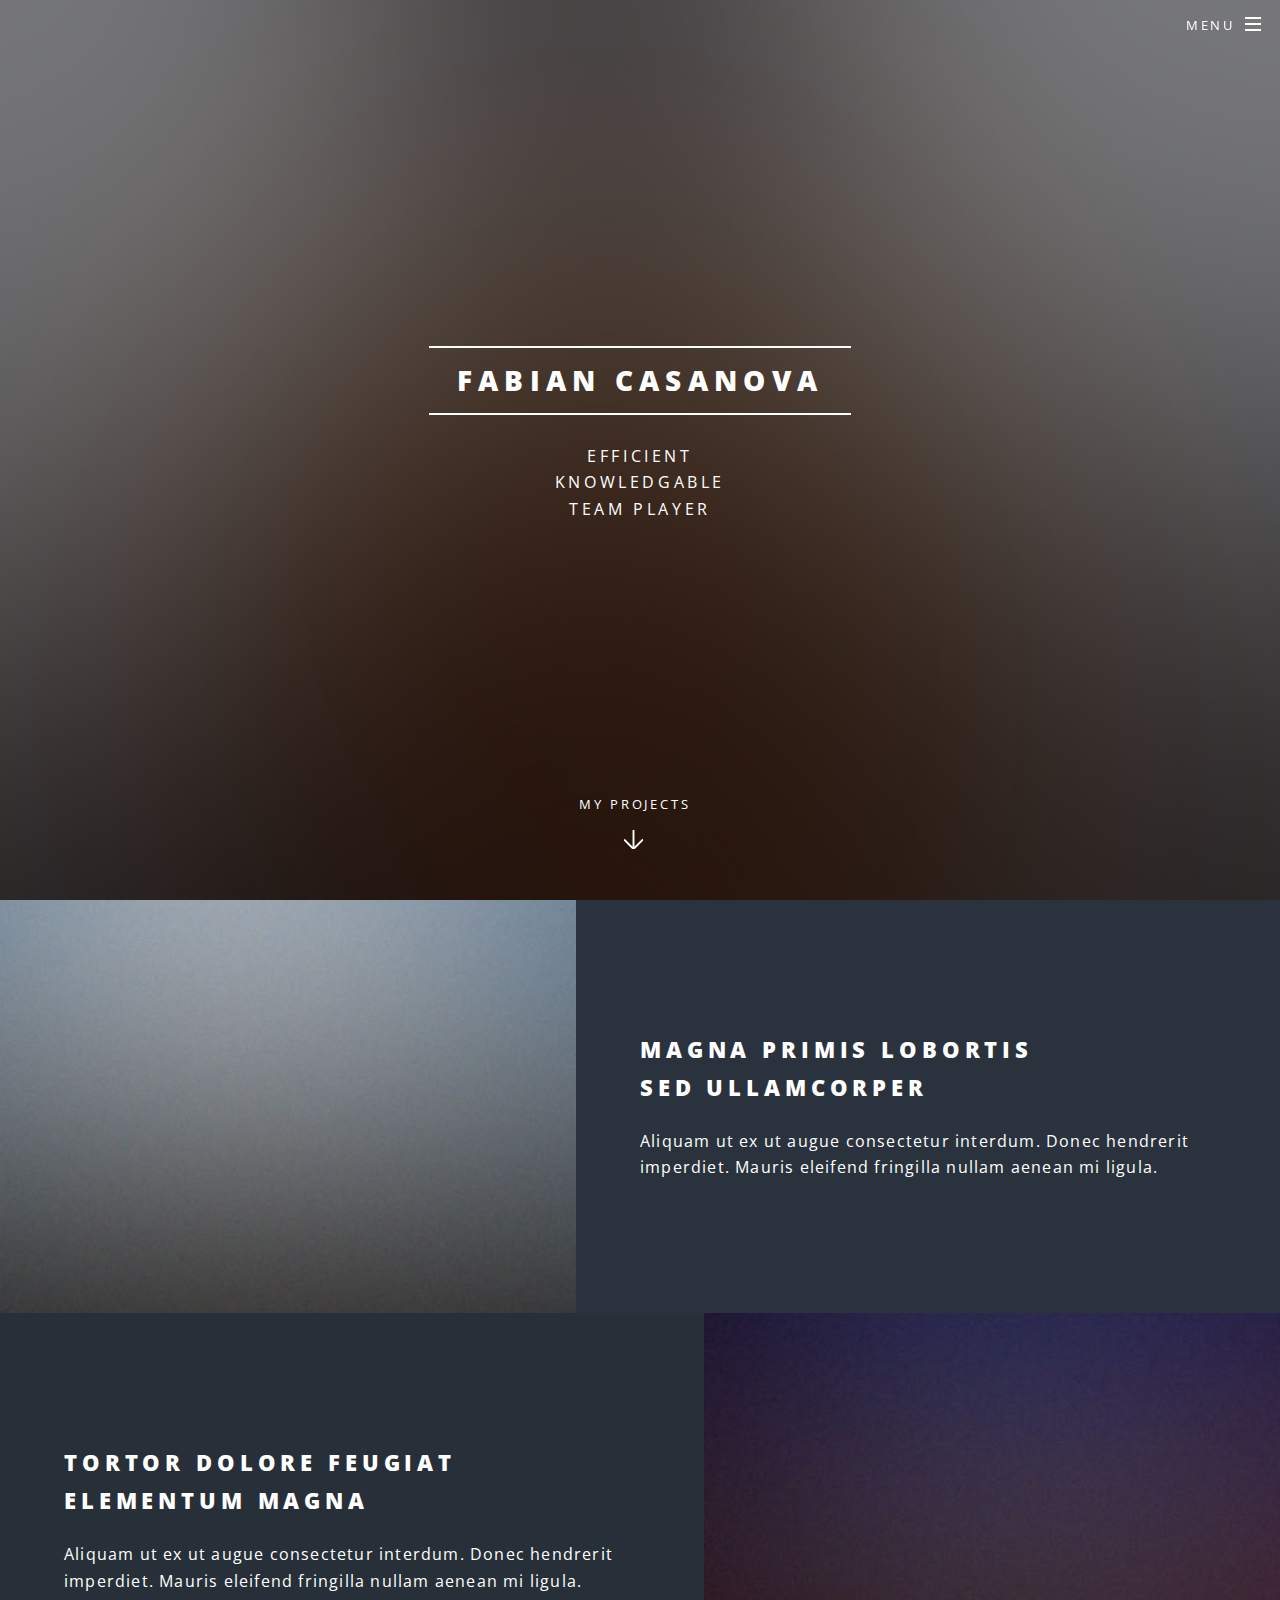
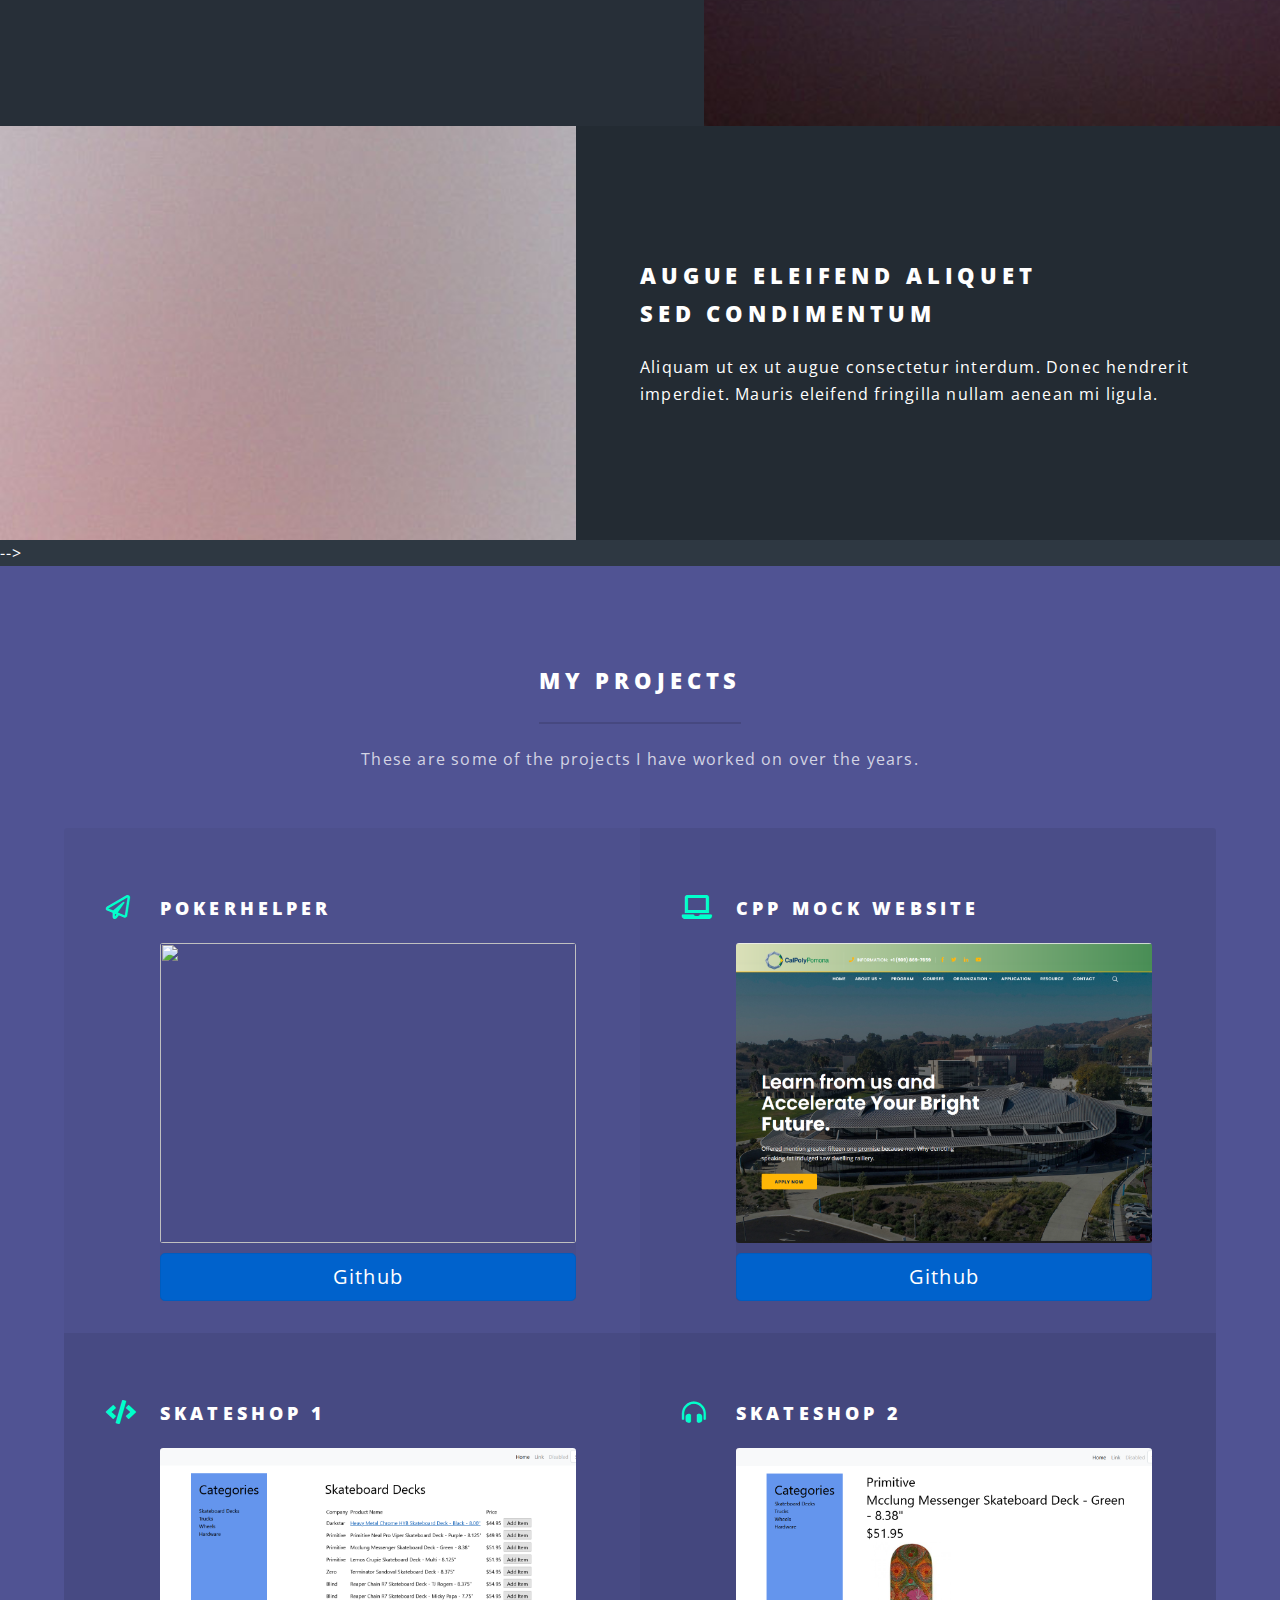
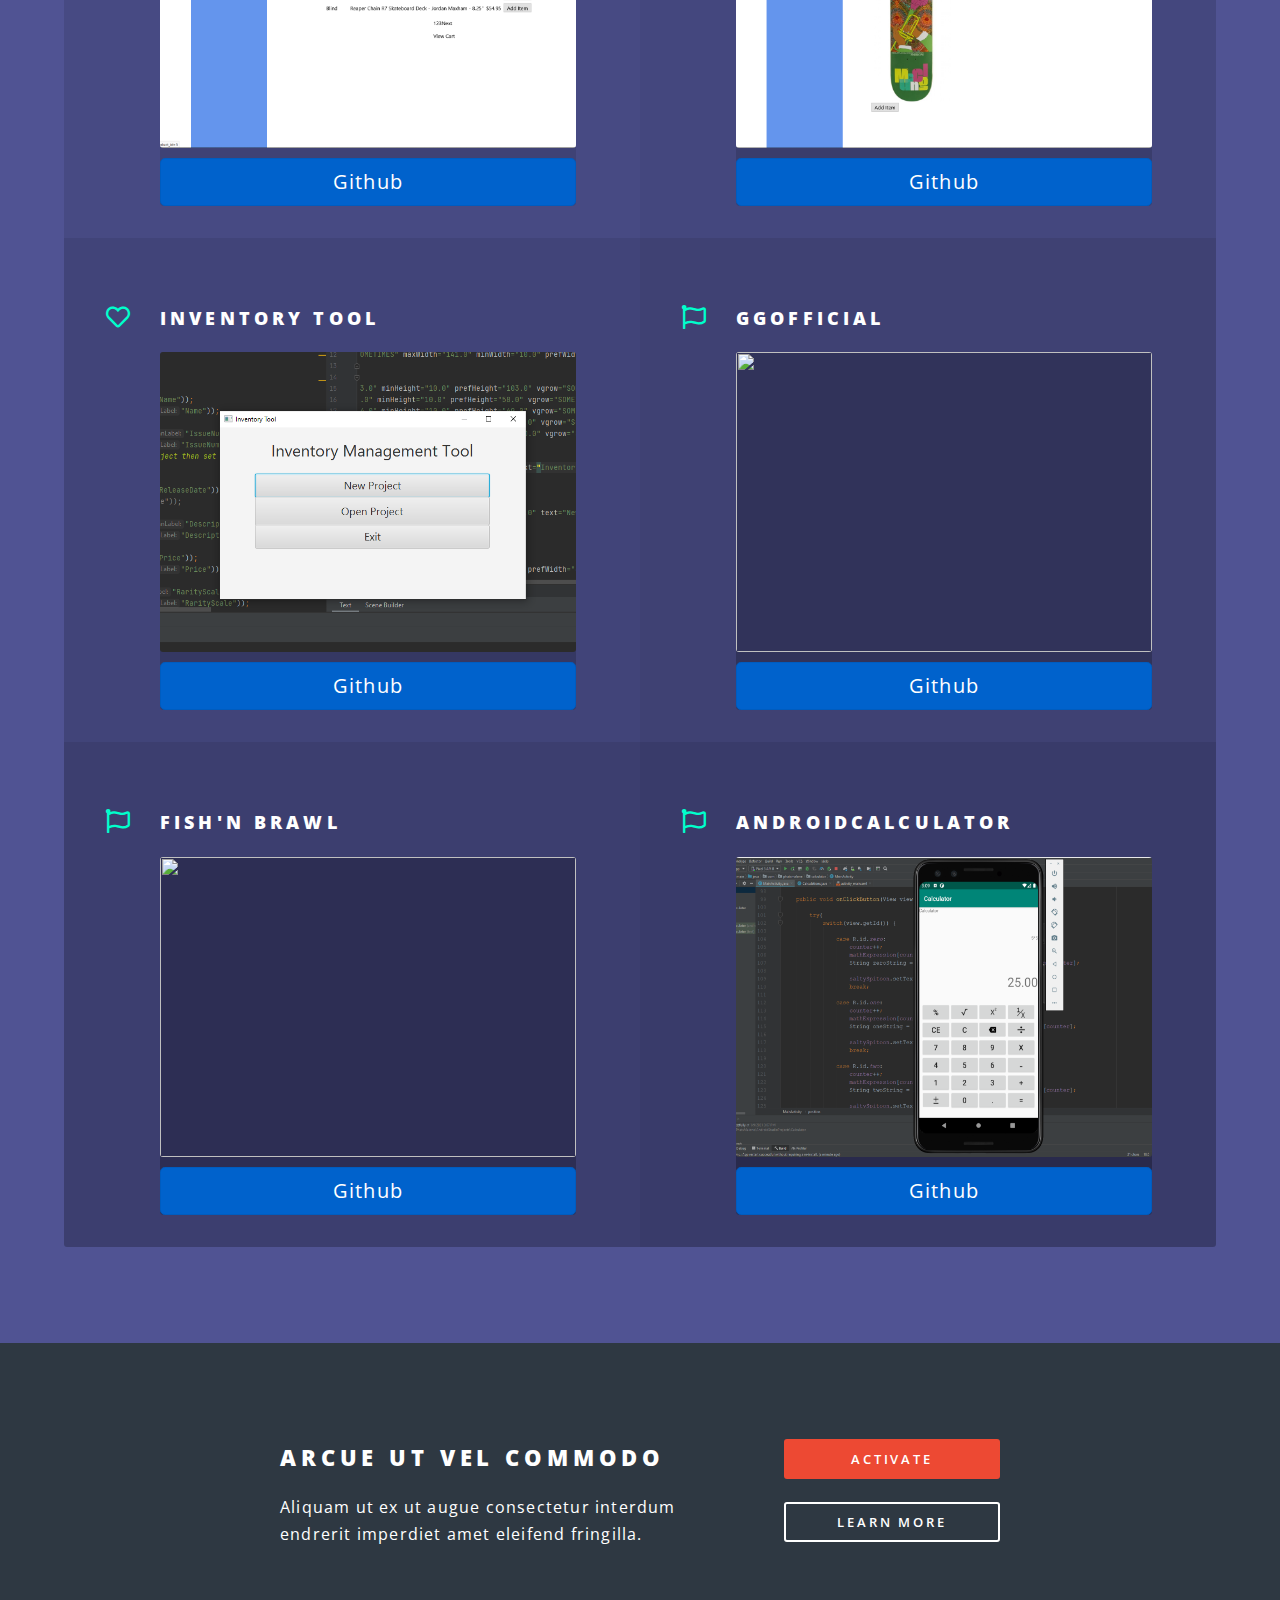
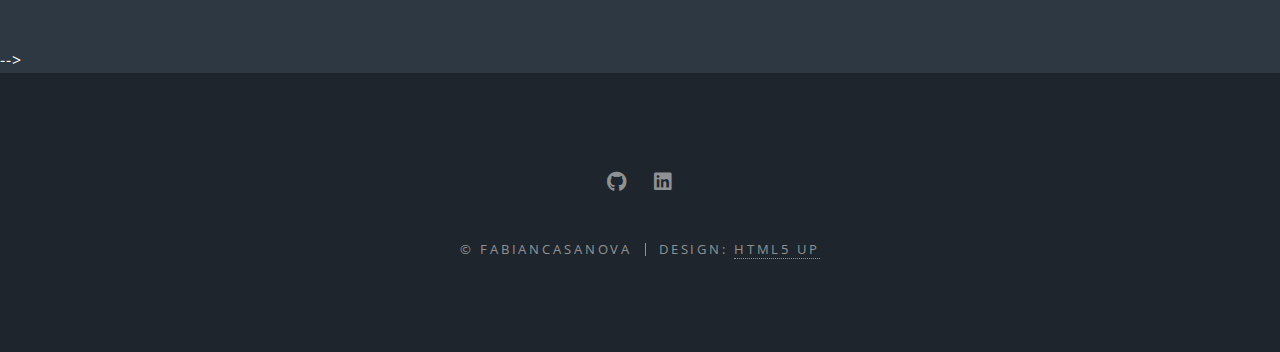
==== commit 039e5589: "Update 7/28" ====
--- a/index.html
+++ b/index.html
@@ -50,24 +50,7 @@
 						<a href="#three" class="more scrolly">My Projects</a>
 					</section>
 
-				<!-- One 
-					<section id="one" class="wrapper style1 special">
-						<div class="inner">
-							<header class="major">
-								<h2>Arcu aliquet vel lobortis ata nisl<br />
-								eget augue amet aliquet nisl cep donec</h2>
-								<p>Aliquam ut ex ut augue consectetur interdum. Donec amet imperdiet eleifend<br />
-								fringilla tincidunt. Nullam dui leo Aenean mi ligula, rhoncus ullamcorper.</p>
-							</header>
-							<ul class="icons major">
-								<li><span class="icon fa-gem major style1"><span class="label">Lorem</span></span></li>
-								<li><span class="icon fa-heart major style2"><span class="label">Ipsum</span></span></li>
-								<li><span class="icon solid fa-code major style3"><span class="label">Dolor</span></span></li>
-							</ul>
-						</div>
-					</section>
-				-->
-				<!-- Two 
+
 					<section id="two" class="wrapper alt style2">
 						<section class="spotlight">
 							<div class="image"><img src="images/pic01.jpg" alt="" /></div><div class="content">
@@ -105,7 +88,7 @@
 									<h3>PokerHelper</h3>
 										<div class="card" >
 											<a class="image fit" href="https://github.com/fabcasanova/PokerHelper">
-												<image src="oldimages/PokerHelper.png"></image>
+												<image src="images/PokerHelper.png"></image>
 											</a>
 											<a href="https://github.com/fabcasanova/PokerHelper" class="btn btn-primary btn-lg active" role="button" aria-pressed="true">Github</a>
 											<!-- <a href="#" class="btn btn-primary btn-lg active" role="button" aria-pressed="true">Demo</a> -->
@@ -115,7 +98,7 @@
 									<h3>CPP Mock Website</h3>
 										<div class="card" >
 											<a class="image fit" href="https://github.com/fabcasanova/4290-SUMMER-PROJECT-2020">
-												<image src="oldimages/cppMock.png"></image>
+												<image src="images/cppMock.png"></image>
 												<a href="https://github.com/fabcasanova/4290-SUMMER-PROJECT-2020" class="btn btn-primary btn-lg active" role="button" aria-pressed="true">Github</a>
 											</a>
 										</div>
@@ -124,7 +107,7 @@
 									<h3>SkateShop 1</h3>
 										<div class="card" >
 											<a class="image fit" href="https://github.com/fabcasanova/MockSkateShop1">
-												<image src="oldimages/mockskateshop1.png"></image>
+												<image src="images/mockskateshop1.png"></image>
 												<a href="https://github.com/fabcasanova/MockSkateShop1" class="btn btn-primary btn-lg active" role="button" aria-pressed="true">Github</a>
 
 											</a>
@@ -134,7 +117,7 @@
 									<h3>SkateShop 2</h3>
 										<div class="card" >
 											<a class="image fit" href="https://github.com/fabcasanova/MockSkateShop2">
-												<image src="oldimages/mockskateshop2.png"></image>
+												<image src="images/mockskateshop2.png"></image>
 												<a href="https://github.com/fabcasanova/MockSkateShop2" class="btn btn-primary btn-lg active" role="button" aria-pressed="true">Github</a>
 											</a>
 										</div>
@@ -143,7 +126,7 @@
 									<h3>Inventory Tool</h3>
 										<div class="card" >
 											<a class="image fit" href="https://github.com/fabcasanova/LMTManagementSystem">
-												<image src="oldimages/Inventorytool.PNG"></image><!--FIXME take picture of tool: new .features .class built-->
+												<image src="images/Inventorytool.PNG"></image><!--FIXME take picture of tool: new .features .class built-->
 												<a href="https://github.com/fabcasanova/LMTManagementSystem" class="btn btn-primary btn-lg active" role="button" aria-pressed="true">Github</a>
 											</a>
 										</div>
@@ -152,7 +135,7 @@
 									<h3>GGOfficial</h3>
 										<div class="card" >
 											<a class="image fit" href="https://github.com/fabcasanova/GGOfficial">
-												<image src="oldimages/ggofficialsnap2.png"></image><!--finish this project and take a picture-->
+												<image src="images/ggofficialsnap2.png"></image><!--finish this project and take a picture-->
 												<a href="https://github.com/fabcasanova/GGOfficial" class="btn btn-primary btn-lg active" role="button" aria-pressed="true">Github</a>
 											</a>
 										</div>
@@ -161,7 +144,7 @@
 									<h3>Fish'n Brawl</h3>
 										<div class="card" >
 											<a class="image fit" href="https://github.com/fabcasanova/FishNBrawl">
-												<image src="oldimages/fnbpic.png"></image><!--finish this project and take a picture-->
+												<image src="images/fnbpic.png"></image><!--finish this project and take a picture-->
 												<a href="https://github.com/fabcasanova/FishNBrawl" class="btn btn-primary btn-lg active" role="button" aria-pressed="true">Github</a>
 
 											</a>
@@ -171,7 +154,7 @@
 									<h3>AndroidCalculator</h3>
 										<div class="card" >
 											<a class="image fit" href="https://github.com/fabcasanova/AndroidCalculator">
-												<image src="oldimages/AndroidCalc.png"></image><!--finish this project and take a picture-->
+												<image src="images/AndroidCalc.png"></image><!--finish this project and take a picture-->
 												<a href="https://github.com/fabcasanova/AndroidCalculator" class="btn btn-primary btn-lg active" role="button" aria-pressed="true">Github</a>
 											</a>
 										</div>
@@ -180,7 +163,7 @@
 						</div>
 					</section>
 
-				<!-- CTA 
+
 					<section id="cta" class="wrapper style4">
 						<div class="inner">
 							<header>
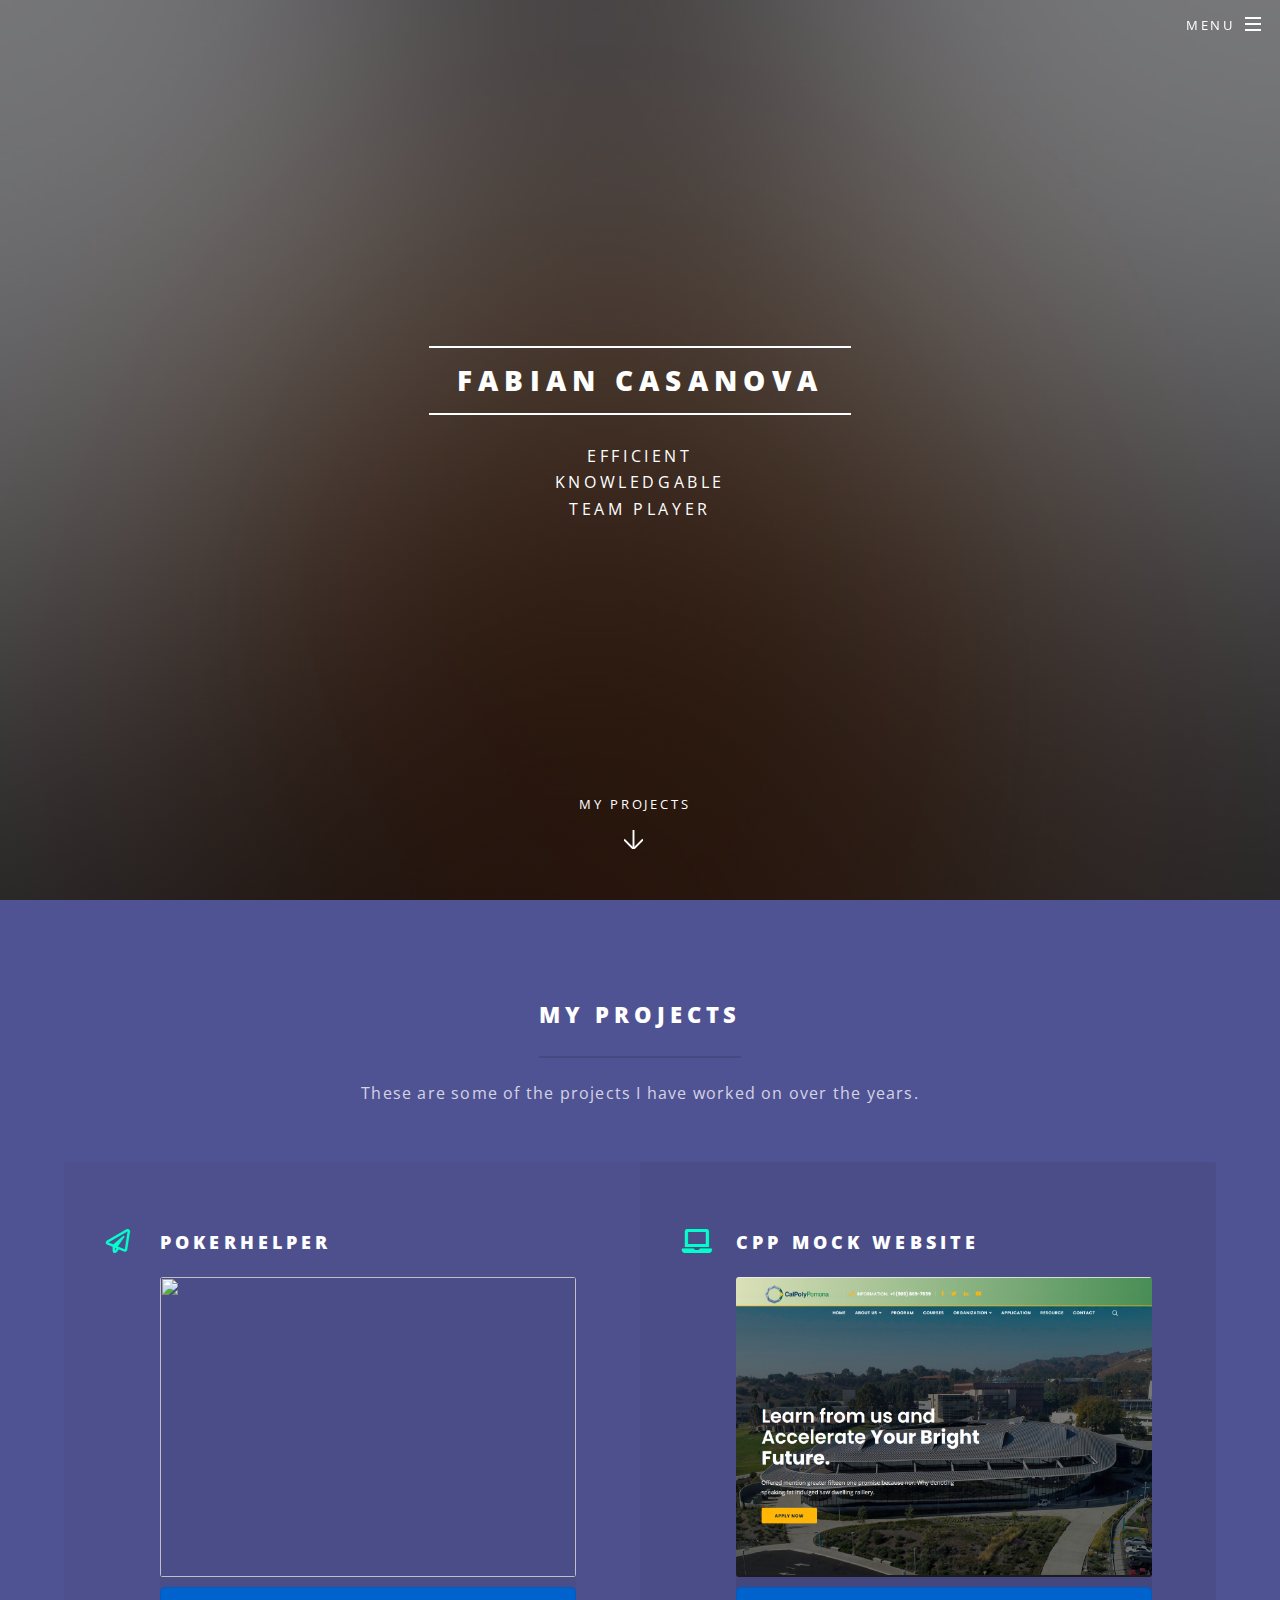
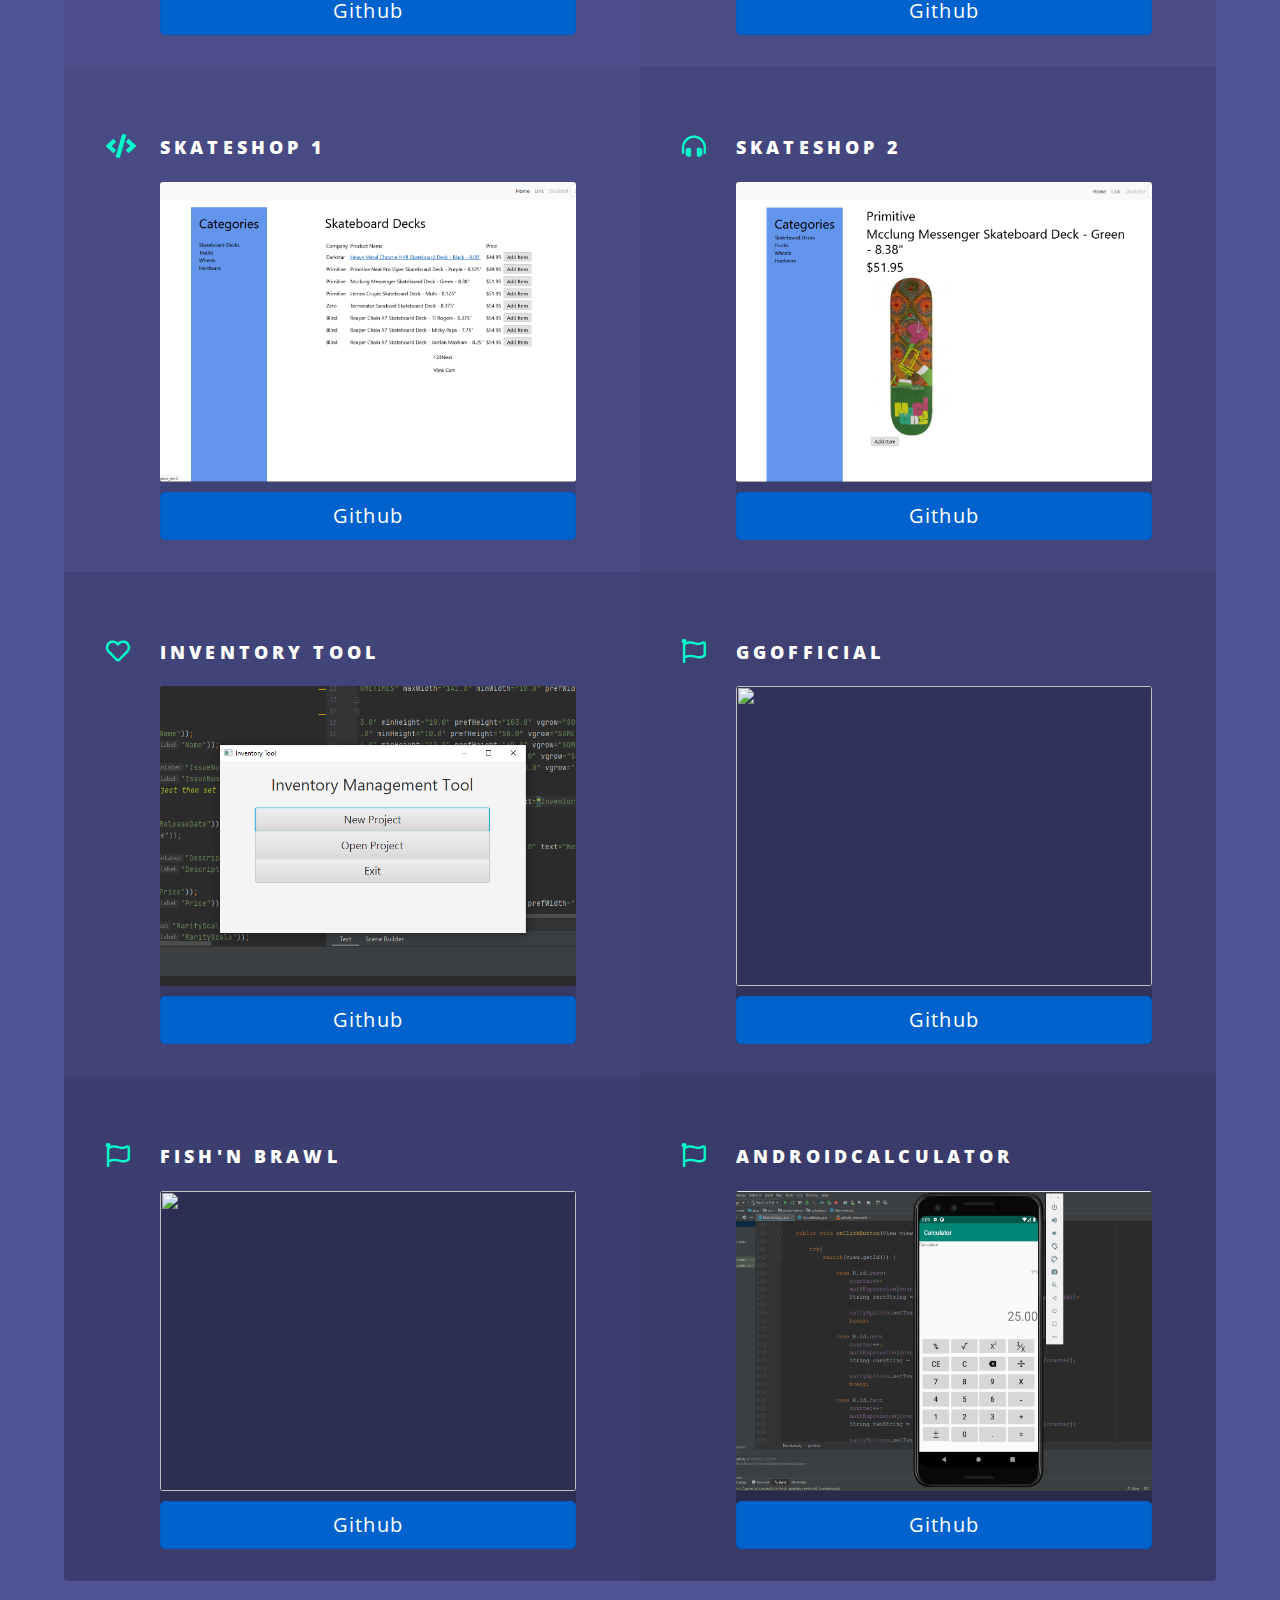
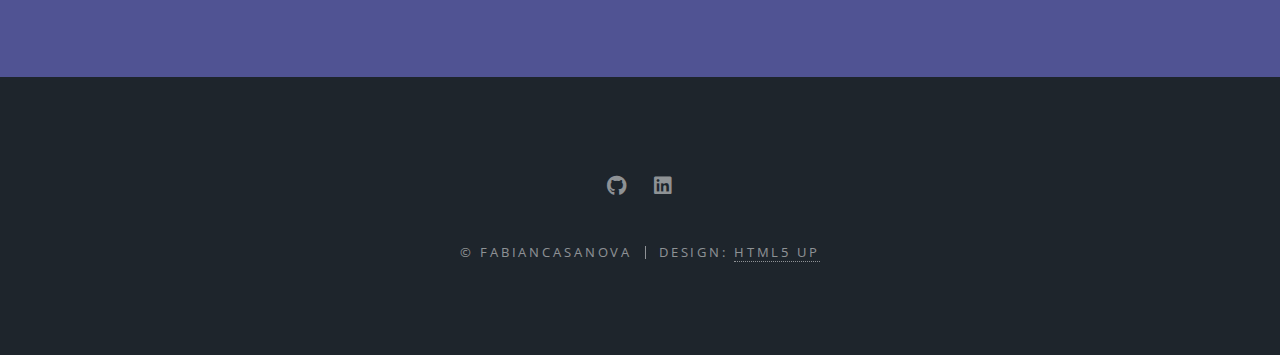
==== commit 7485e29f: "Update index.html" ====
--- a/index.html
+++ b/index.html
@@ -51,30 +51,7 @@
 					</section>
 
 
-					<section id="two" class="wrapper alt style2">
-						<section class="spotlight">
-							<div class="image"><img src="images/pic01.jpg" alt="" /></div><div class="content">
-								<h2>Magna primis lobortis<br />
-								sed ullamcorper</h2>
-								<p>Aliquam ut ex ut augue consectetur interdum. Donec hendrerit imperdiet. Mauris eleifend fringilla nullam aenean mi ligula.</p>
-							</div>
-						</section>
-						<section class="spotlight">
-							<div class="image"><img src="images/pic02.jpg" alt="" /></div><div class="content">
-								<h2>Tortor dolore feugiat<br />
-								elementum magna</h2>
-								<p>Aliquam ut ex ut augue consectetur interdum. Donec hendrerit imperdiet. Mauris eleifend fringilla nullam aenean mi ligula.</p>
-							</div>
-						</section>
-						<section class="spotlight">
-							<div class="image"><img src="images/pic03.jpg" alt="" /></div><div class="content">
-								<h2>Augue eleifend aliquet<br />
-								sed condimentum</h2>
-								<p>Aliquam ut ex ut augue consectetur interdum. Donec hendrerit imperdiet. Mauris eleifend fringilla nullam aenean mi ligula.</p>
-							</div>
-						</section>
-					</section>
-				-->	
+					
 				<!-- Three -->
 					<section id="three" class="wrapper style3 special">
 						<div class="inner">
@@ -164,19 +141,7 @@
 					</section>
 
 
-					<section id="cta" class="wrapper style4">
-						<div class="inner">
-							<header>
-								<h2>Arcue ut vel commodo</h2>
-								<p>Aliquam ut ex ut augue consectetur interdum endrerit imperdiet amet eleifend fringilla.</p>
-							</header>
-							<ul class="actions stacked">
-								<li><a href="#" class="button fit primary">Activate</a></li>
-								<li><a href="#" class="button fit">Learn More</a></li>
-							</ul>
-						</div>
-					</section>
-				-->
+
 				<!-- Footer -->
 					<footer id="footer">
 						<ul class="icons">
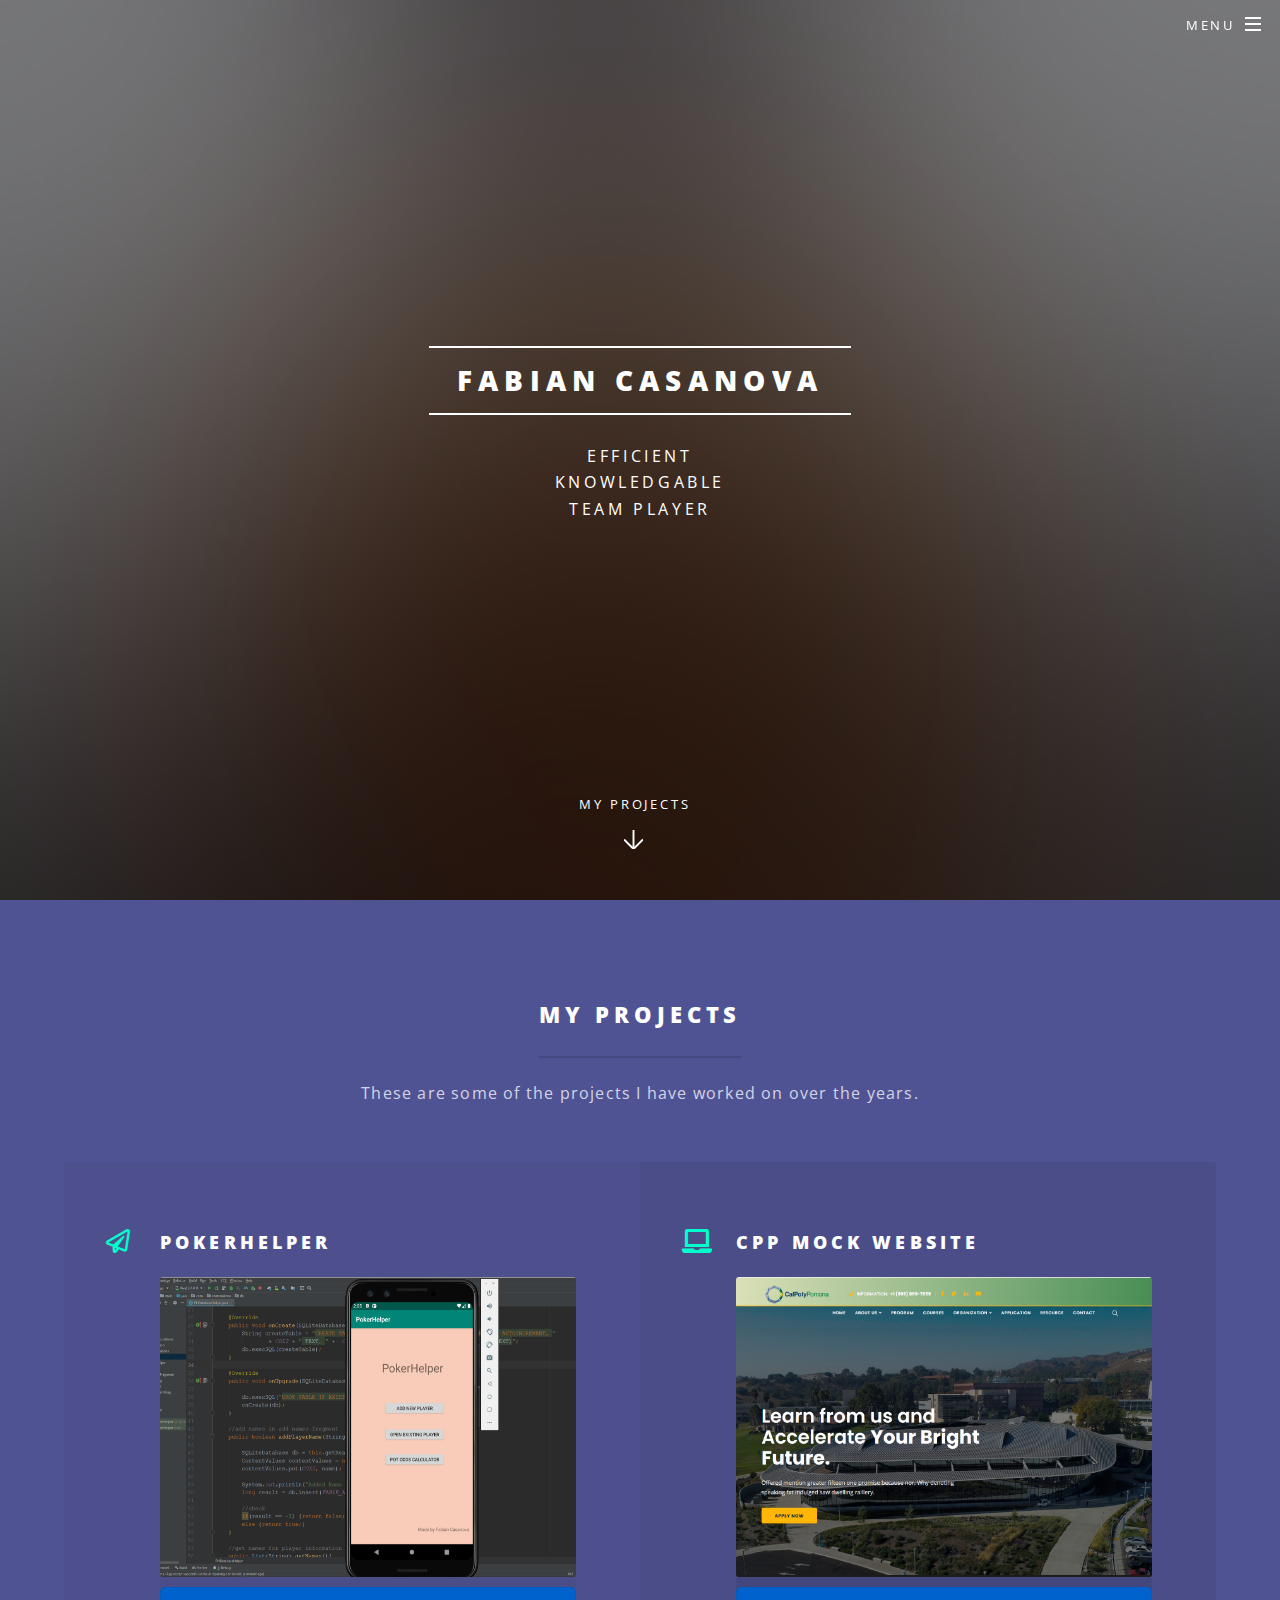
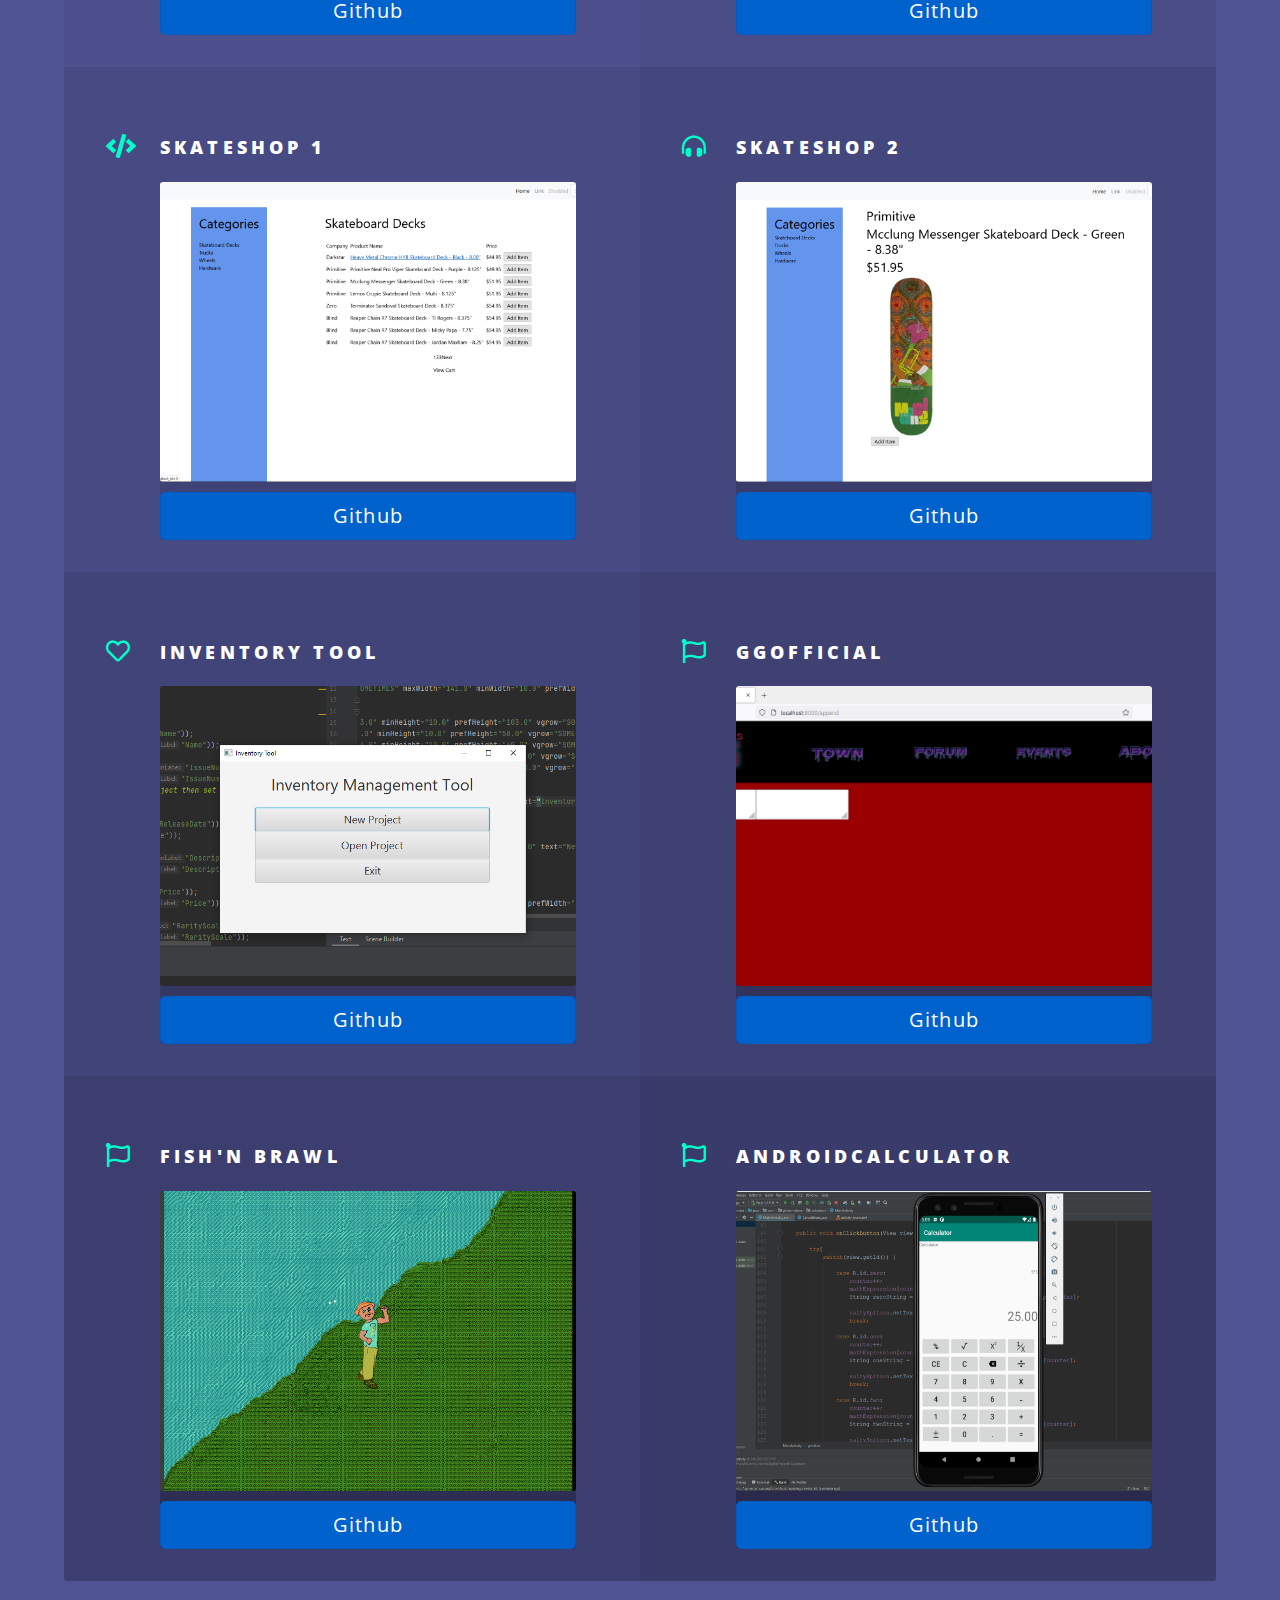
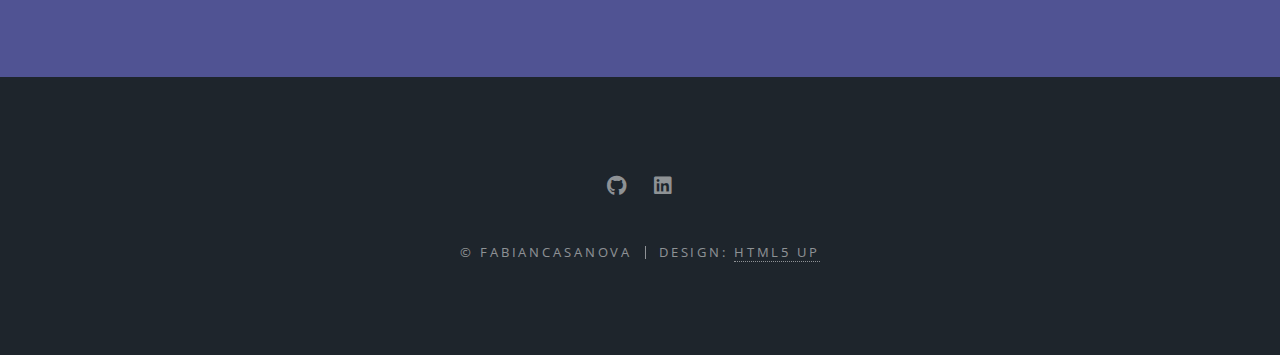
==== commit d9d52529: "Update index.html" ====
--- a/index.html
+++ b/index.html
@@ -65,7 +65,7 @@
 									<h3>PokerHelper</h3>
 										<div class="card" >
 											<a class="image fit" href="https://github.com/fabcasanova/PokerHelper">
-												<image src="images/PokerHelper.png"></image>
+												<image src="images/Pokerhelper.png"></image>
 											</a>
 											<a href="https://github.com/fabcasanova/PokerHelper" class="btn btn-primary btn-lg active" role="button" aria-pressed="true">Github</a>
 											<!-- <a href="#" class="btn btn-primary btn-lg active" role="button" aria-pressed="true">Demo</a> -->
@@ -112,7 +112,7 @@
 									<h3>GGOfficial</h3>
 										<div class="card" >
 											<a class="image fit" href="https://github.com/fabcasanova/GGOfficial">
-												<image src="images/ggofficialsnap2.png"></image><!--finish this project and take a picture-->
+												<image src="images/ggofficialsnap2.PNG"></image><!--finish this project and take a picture-->
 												<a href="https://github.com/fabcasanova/GGOfficial" class="btn btn-primary btn-lg active" role="button" aria-pressed="true">Github</a>
 											</a>
 										</div>
@@ -121,7 +121,7 @@
 									<h3>Fish'n Brawl</h3>
 										<div class="card" >
 											<a class="image fit" href="https://github.com/fabcasanova/FishNBrawl">
-												<image src="images/fnbpic.png"></image><!--finish this project and take a picture-->
+												<image src="images/fnbpic.PNG"></image><!--finish this project and take a picture-->
 												<a href="https://github.com/fabcasanova/FishNBrawl" class="btn btn-primary btn-lg active" role="button" aria-pressed="true">Github</a>
 
 											</a>
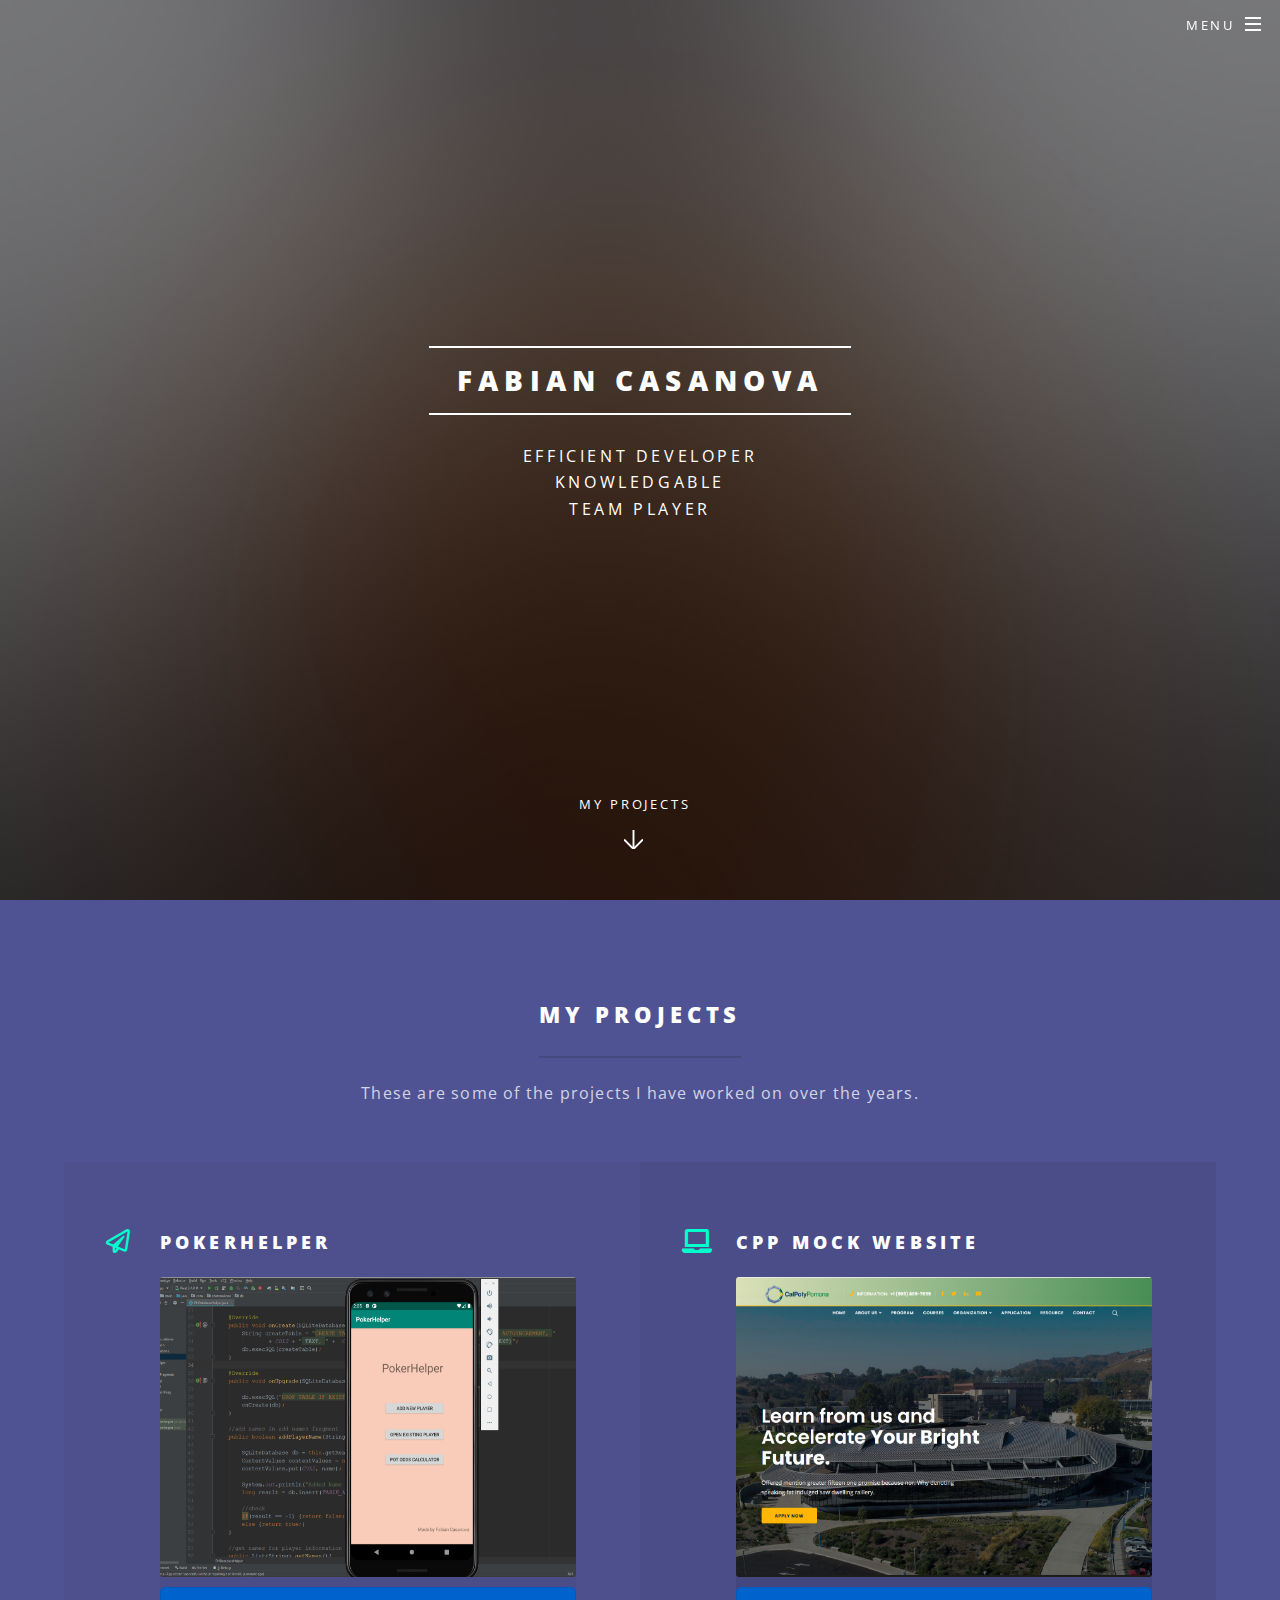
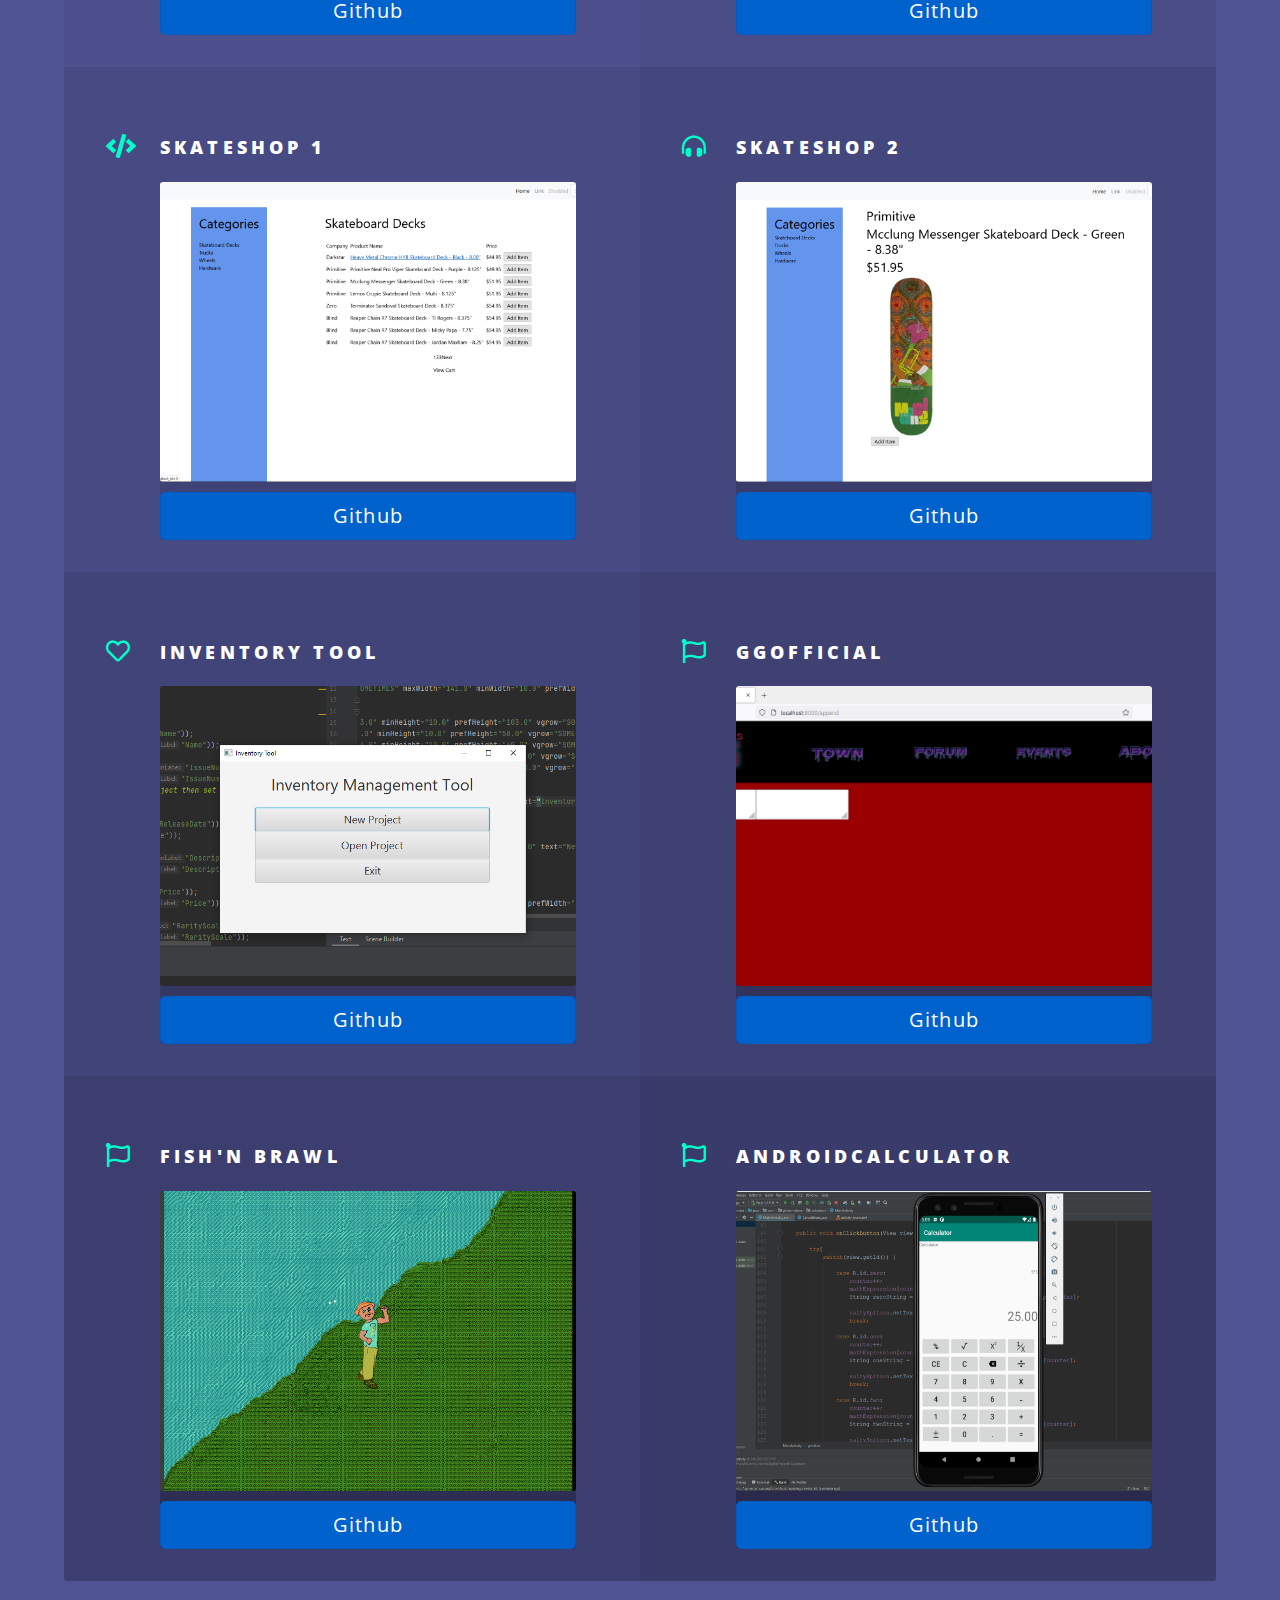
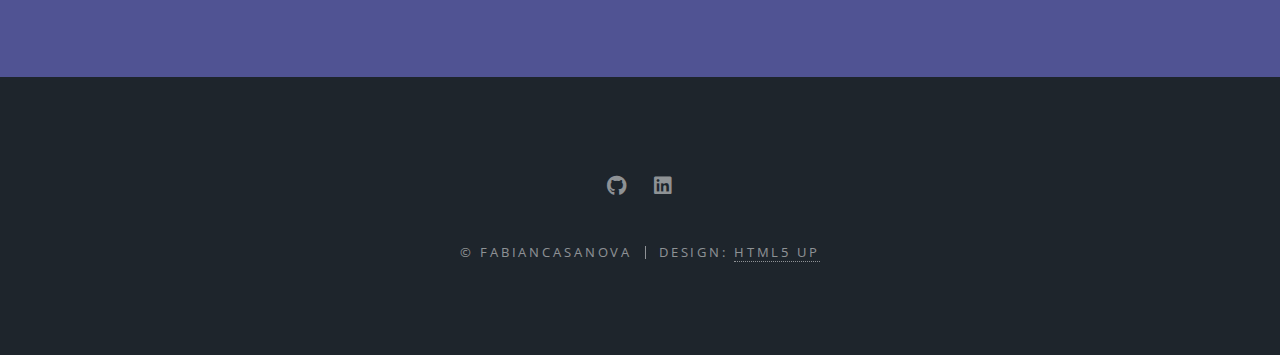
==== commit 7acc0b73: "Update index.html" ====
--- a/index.html
+++ b/index.html
@@ -42,7 +42,7 @@
 					<section id="banner">
 						<div class="inner">
 							<h2>Fabian Casanova</h2>
-							<p>Efficient<br />
+							<p>Efficient Developer<br />
 								Knowledgable<br />
 								Team Player</p>
 							
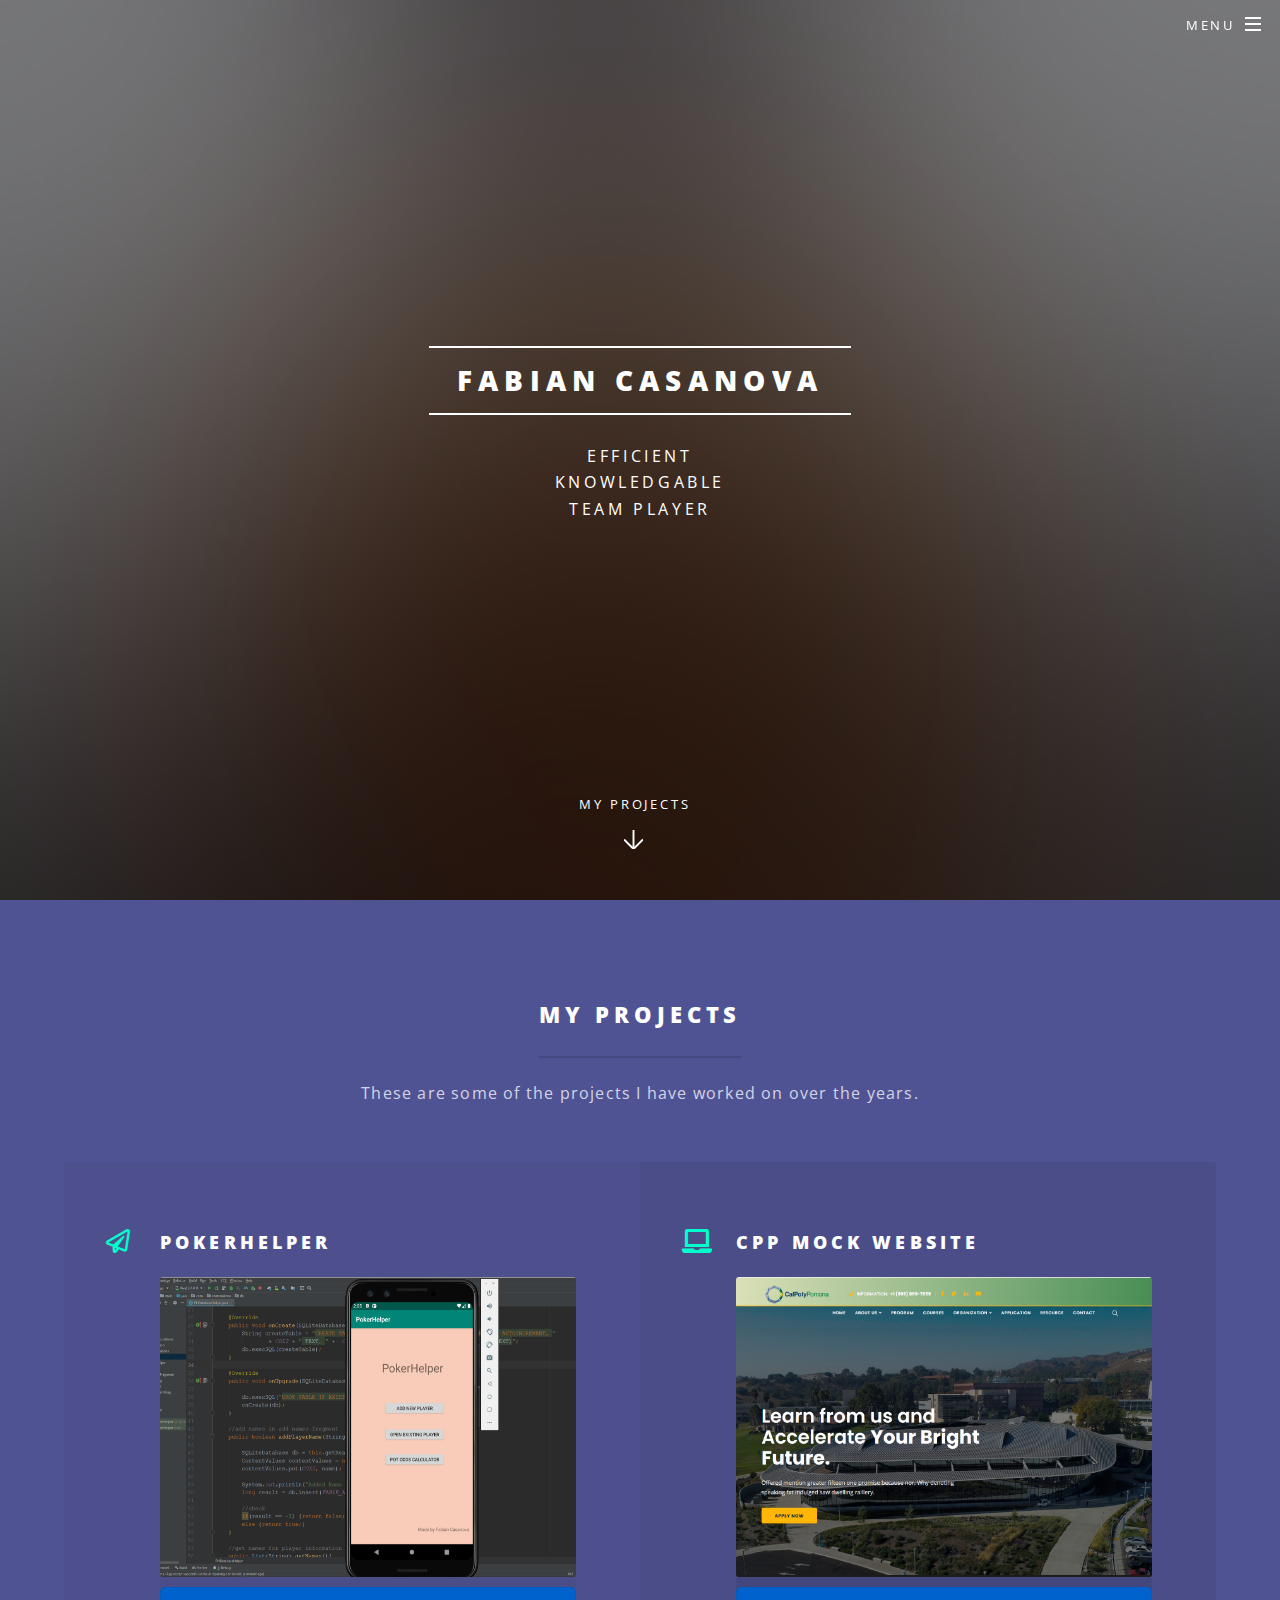
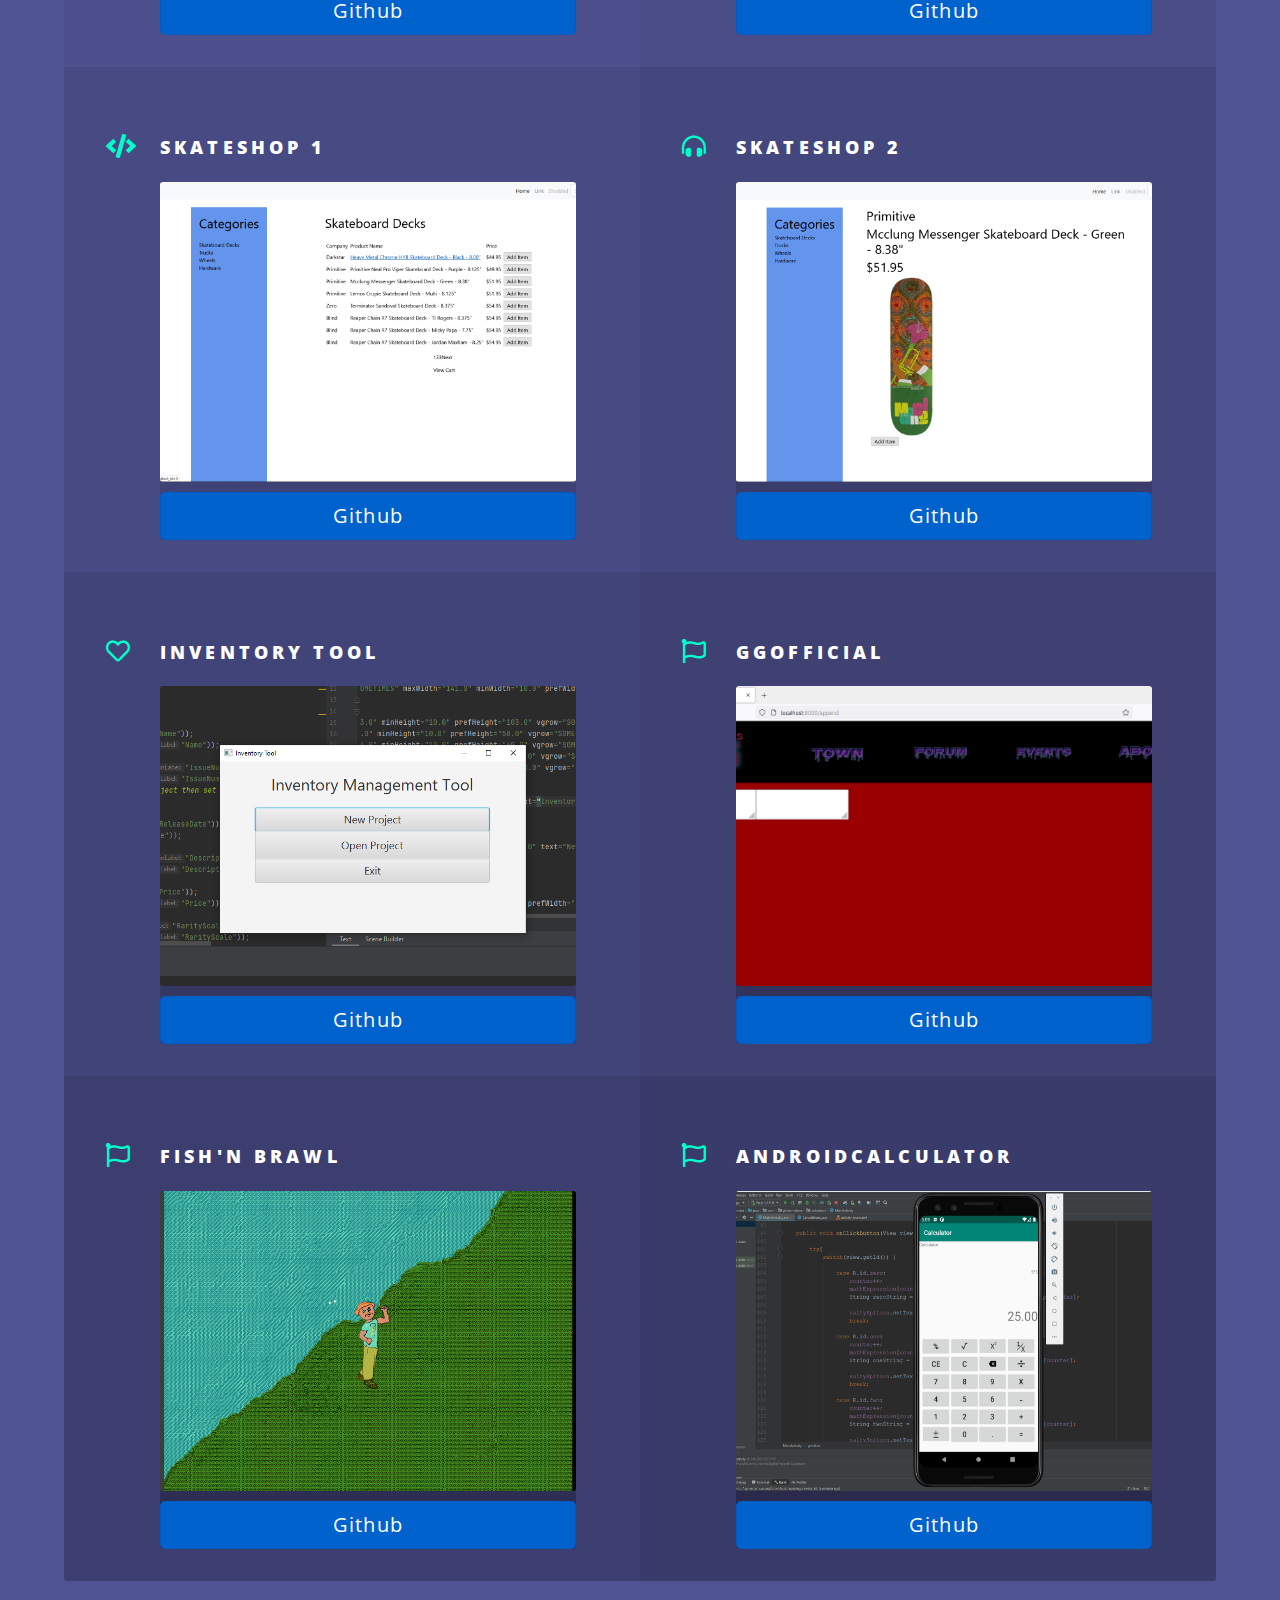
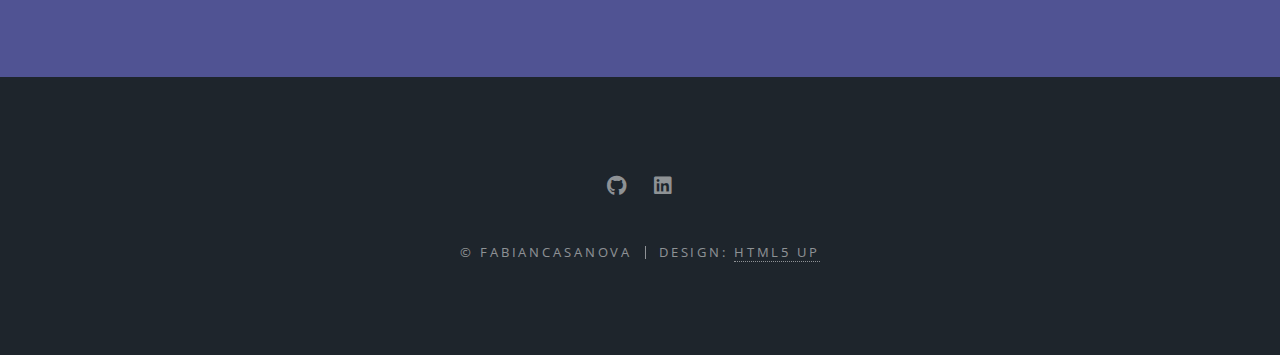
==== commit 09251f44: "Update index.html" ====
--- a/index.html
+++ b/index.html
@@ -42,7 +42,7 @@
 					<section id="banner">
 						<div class="inner">
 							<h2>Fabian Casanova</h2>
-							<p>Efficient Developer<br />
+							<p>Efficient<br />
 								Knowledgable<br />
 								Team Player</p>
 							
@@ -145,8 +145,8 @@
 				<!-- Footer -->
 					<footer id="footer">
 						<ul class="icons">
-							<li><a href="#" class="icon brands fa-github"><span class="label">Github</span></a></li>
-							<li><a href="#" class="icon brands fa-linkedin"><span class="label">LinkedIn</span></a></li>
+							<li><a href="https://github.com/fabcasanova" class="icon brands fa-github"><span class="label">Github</span></a></li>
+							<li><a href="https://www.linkedin.com/in/fabian-casanova/" class="icon brands fa-linkedin"><span class="label">LinkedIn</span></a></li>
 						</ul>
 						<ul class="copyright">
 							<li>&copy; FabianCasanova</li><li>Design: <a href="http://html5up.net">HTML5 UP</a></li>
